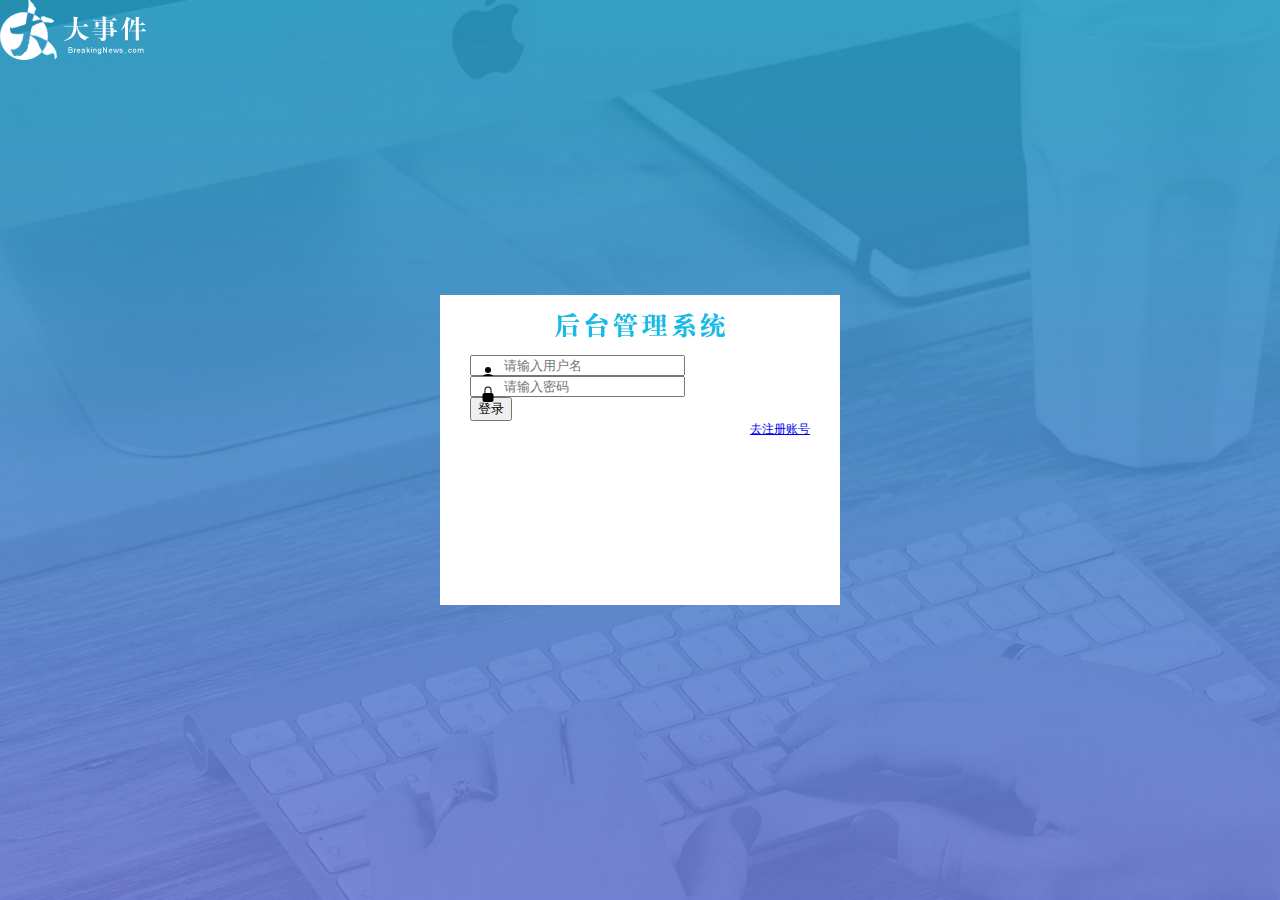
==== login.html @ 115ca14e "完成了登录和注册功能的开发" ====
<!DOCTYPE html>
<html lang="en">

<head>
    <meta charset="UTF-8">
    <meta name="viewport" content="width=device-width, initial-scale=1.0">
    <title>大事件-登录/注册</title>
    <!-- 新 Bootstrap4 核心 CSS 文件 -->
    <link rel="stylesheet" href="https://cdn.staticfile.org/twitter-bootstrap/4.3.1/css/bootstrap.min.css">
    <link rel="stylesheet" href="./assets/css/login.css">
    <!-- jQuery文件。务必在bootstrap.min.js 之前引入 -->
    <script src="https://cdn.staticfile.org/jquery/3.2.1/jquery.min.js"></script>

    <!-- bootstrap.bundle.min.js 用于弹窗、提示、下拉菜单，包含了 popper.min.js -->
    <script src="https://cdn.staticfile.org/popper.js/1.15.0/umd/popper.min.js"></script>

    <!-- 最新的 Bootstrap4 核心 JavaScript 文件 -->
    <script src="https://cdn.staticfile.org/twitter-bootstrap/4.3.1/js/bootstrap.min.js"></script>
    <!-- 引入自己的js -->
    <script src="./assets/js/login.js"></script>
    <script src="./assets/js/baseAPI.js"></script>
</head>

<body>
    <!-- 头部的logo区域 -->
    <div class="container">
        <img src="./assets/images/logo.png" alt="">
    </div>
    <!-- 登录注册框 -->
    <div class="loginAndRegBox">
        <div class="title-box"></div>
        <div class="login-box">
            <form id="form_login">
                <div class="form-group">
                    <svg class="bi bi-person-fill" width="1em" height="1em" viewBox="0 0 16 16" fill="currentColor" xmlns="http://www.w3.org/2000/svg">
                        <path fill-rule="evenodd" d="M3 14s-1 0-1-1 1-4 6-4 6 3 6 4-1 1-1 1H3zm5-6a3 3 0 1 0 0-6 3 3 0 0 0 0 6z"/>
                      </svg>
                    <input type="text" name="username" class="form-control" placeholder="请输入用户名">
                </div>
                <div class="form-group">
                    <svg class="bi bi-lock-fill" width="1em" height="1em" viewBox="0 0 16 16" fill="currentColor" xmlns="http://www.w3.org/2000/svg">
                        <rect width="11" height="9" x="2.5" y="7" rx="2"/>
                        <path fill-rule="evenodd" d="M4.5 4a3.5 3.5 0 1 1 7 0v3h-1V4a2.5 2.5 0 0 0-5 0v3h-1V4z"/>
                      </svg>
                    <input type="password" name="password" class="form-control" placeholder="请输入密码" autocomplete="off">
                </div>
                <button type="submit" class="btn btn-primary btn-block">登录</button>
            </form>
            <div class="links mt-2">
                <a href="javascript:;" id="link_reg">去注册账号</a>
            </div>
        </div>
        <div class="reg-box">
            <form id="form_reg">
                <!-- 用户名 -->
                <div class="form-group">
                    <svg class="bi bi-person-fill" width="1em" height="1em" viewBox="0 0 16 16" fill="currentColor" xmlns="http://www.w3.org/2000/svg">
                        <path fill-rule="evenodd" d="M3 14s-1 0-1-1 1-4 6-4 6 3 6 4-1 1-1 1H3zm5-6a3 3 0 1 0 0-6 3 3 0 0 0 0 6z"/>
                      </svg>
                    <input type="text" name="username" class="form-control" placeholder="请输入用户名">
                </div>
                <!-- 密码框 -->
                <div class="form-group">
                    <svg class="bi bi-lock-fill" width="1em" height="1em" viewBox="0 0 16 16" fill="currentColor" xmlns="http://www.w3.org/2000/svg">
                        <rect width="11" height="9" x="2.5" y="7" rx="2"/>
                        <path fill-rule="evenodd" d="M4.5 4a3.5 3.5 0 1 1 7 0v3h-1V4a2.5 2.5 0 0 0-5 0v3h-1V4z"/>
                      </svg>
                    <input type="password" name="password" class="form-control" placeholder="请输入密码" autocomplete="off">
                </div>
                <!-- 确认密码框 -->
                <div class="form-group">
                    <svg class="bi bi-lock-fill" width="1em" height="1em" viewBox="0 0 16 16" fill="currentColor" xmlns="http://www.w3.org/2000/svg">
                        <rect width="11" height="9" x="2.5" y="7" rx="2"/>
                        <path fill-rule="evenodd" d="M4.5 4a3.5 3.5 0 1 1 7 0v3h-1V4a2.5 2.5 0 0 0-5 0v3h-1V4z"/>
                      </svg>
                    <input type="password" name="repassword" class="form-control" placeholder="请确认密码" autocomplete="off">
                </div>
                <button type="submit" class="btn btn-primary btn-block">注册</button>
            </form>
            <div class="links mt-2">
                <a href="javascript:;" id="link_login">去登录</a>
            </div>
        </div>
    </div>
</body>

</html>
---- assets/css/login.css ----
html,
body {
    margin: 0;
    padding: 0;
    height: 100%;
    width: 100%;
    background: url('/assets/images/login_bg.jpg') no-repeat center;
    background-size: cover;
}

.loginAndRegBox {
    width: 400px;
    height: 310px;
    background-color: #fff;
    position: absolute;
    top: 50%;
    left: 50%;
    transform: translate(-50%, -50%);
}

.title-box {
    height: 60px;
    background: url(/assets/images/login_title.png) no-repeat center;
}

.reg-box {
    display: none;
}

.login-box,
.reg-box {
    padding: 0 30px;
}

.links {
    text-align: right;
    font-size: 12px;
}

.form-group {
    position: relative;
}

.form-group svg {
    position: absolute;
    top: 10px;
    left: 10px;
    font-size: 16px;
}

.form-group input {
    padding-left: 32px;
}
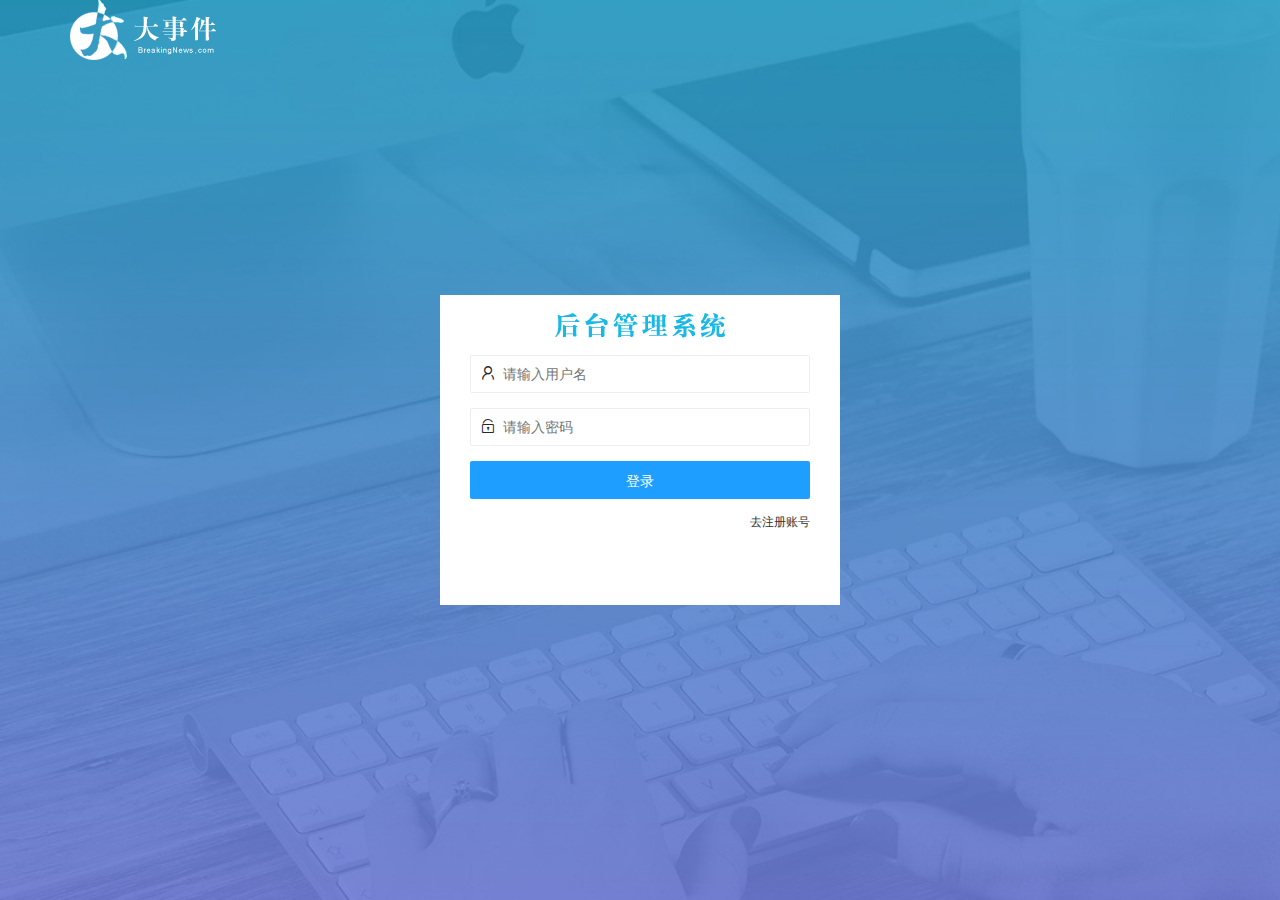
==== commit 34f014bb: "完成了主页功能的开发" ====
--- a/login.html
+++ b/login.html
@@ -2,86 +2,87 @@
 <html lang="en">
 
 <head>
-    <meta charset="UTF-8">
-    <meta name="viewport" content="width=device-width, initial-scale=1.0">
+    <meta charset="UTF-8" />
+    <meta name="viewport" content="width=device-width, initial-scale=1.0" />
     <title>大事件-登录/注册</title>
-    <!-- 新 Bootstrap4 核心 CSS 文件 -->
-    <link rel="stylesheet" href="https://cdn.staticfile.org/twitter-bootstrap/4.3.1/css/bootstrap.min.css">
-    <link rel="stylesheet" href="./assets/css/login.css">
-    <!-- jQuery文件。务必在bootstrap.min.js 之前引入 -->
-    <script src="https://cdn.staticfile.org/jquery/3.2.1/jquery.min.js"></script>
-
-    <!-- bootstrap.bundle.min.js 用于弹窗、提示、下拉菜单，包含了 popper.min.js -->
-    <script src="https://cdn.staticfile.org/popper.js/1.15.0/umd/popper.min.js"></script>
-
-    <!-- 最新的 Bootstrap4 核心 JavaScript 文件 -->
-    <script src="https://cdn.staticfile.org/twitter-bootstrap/4.3.1/js/bootstrap.min.js"></script>
-    <!-- 引入自己的js -->
-    <script src="./assets/js/login.js"></script>
-    <script src="./assets/js/baseAPI.js"></script>
+    <!-- 导入 LayUI 的样式 -->
+    <link rel="stylesheet" href="/assets/lib/layui/css/layui.css" />
+    <!-- 导入自己的样式表 -->
+    <link rel="stylesheet" href="/assets/css/login.css" />
 </head>
 
 <body>
-    <!-- 头部的logo区域 -->
-    <div class="container">
-        <img src="./assets/images/logo.png" alt="">
+    <!-- 头部的 Logo 区域 -->
+    <div class="layui-main">
+        <img src="/assets/images/logo.png" alt="" />
     </div>
-    <!-- 登录注册框 -->
+
+    <!-- 登录注册区域 -->
     <div class="loginAndRegBox">
         <div class="title-box"></div>
+        <!-- 登录的div -->
         <div class="login-box">
-            <form id="form_login">
-                <div class="form-group">
-                    <svg class="bi bi-person-fill" width="1em" height="1em" viewBox="0 0 16 16" fill="currentColor" xmlns="http://www.w3.org/2000/svg">
-                        <path fill-rule="evenodd" d="M3 14s-1 0-1-1 1-4 6-4 6 3 6 4-1 1-1 1H3zm5-6a3 3 0 1 0 0-6 3 3 0 0 0 0 6z"/>
-                      </svg>
-                    <input type="text" name="username" class="form-control" placeholder="请输入用户名">
+            <!-- 登录的表单 -->
+            <form class="layui-form" id="form_login">
+                <!-- 用户名 -->
+                <div class="layui-form-item">
+                    <i class="layui-icon layui-icon-username"></i>
+                    <input type="text" name="username" required lay-verify="required" placeholder="请输入用户名" autocomplete="off" class="layui-input" />
                 </div>
-                <div class="form-group">
-                    <svg class="bi bi-lock-fill" width="1em" height="1em" viewBox="0 0 16 16" fill="currentColor" xmlns="http://www.w3.org/2000/svg">
-                        <rect width="11" height="9" x="2.5" y="7" rx="2"/>
-                        <path fill-rule="evenodd" d="M4.5 4a3.5 3.5 0 1 1 7 0v3h-1V4a2.5 2.5 0 0 0-5 0v3h-1V4z"/>
-                      </svg>
-                    <input type="password" name="password" class="form-control" placeholder="请输入密码" autocomplete="off">
+                <!-- 密码 -->
+                <div class="layui-form-item">
+                    <i class="layui-icon layui-icon-password"></i>
+                    <input type="password" name="password" required lay-verify="required|pwd" placeholder="请输入密码" autocomplete="off" class="layui-input" />
                 </div>
-                <button type="submit" class="btn btn-primary btn-block">登录</button>
+                <!-- 登录按钮 -->
+                <div class="layui-form-item">
+                    <!-- 注意：表单提交按钮和普通按钮的区别，就是 lay-submit 属性 -->
+                    <button class="layui-btn layui-btn-fluid layui-btn-normal" lay-submit>登录</button>
+                </div>
+                <div class="layui-form-item links">
+                    <a href="javascript:;" id="link_reg">去注册账号</a>
+                </div>
             </form>
-            <div class="links mt-2">
-                <a href="javascript:;" id="link_reg">去注册账号</a>
-            </div>
         </div>
+        <!-- 注册的div -->
         <div class="reg-box">
-            <form id="form_reg">
+            <!-- 注册的表单 -->
+            <form class="layui-form" id="form_reg">
                 <!-- 用户名 -->
-                <div class="form-group">
-                    <svg class="bi bi-person-fill" width="1em" height="1em" viewBox="0 0 16 16" fill="currentColor" xmlns="http://www.w3.org/2000/svg">
-                        <path fill-rule="evenodd" d="M3 14s-1 0-1-1 1-4 6-4 6 3 6 4-1 1-1 1H3zm5-6a3 3 0 1 0 0-6 3 3 0 0 0 0 6z"/>
-                      </svg>
-                    <input type="text" name="username" class="form-control" placeholder="请输入用户名">
+                <div class="layui-form-item">
+                    <i class="layui-icon layui-icon-username"></i>
+                    <input type="text" name="username" required lay-verify="required" placeholder="请输入用户名" autocomplete="off" class="layui-input" />
                 </div>
-                <!-- 密码框 -->
-                <div class="form-group">
-                    <svg class="bi bi-lock-fill" width="1em" height="1em" viewBox="0 0 16 16" fill="currentColor" xmlns="http://www.w3.org/2000/svg">
-                        <rect width="11" height="9" x="2.5" y="7" rx="2"/>
-                        <path fill-rule="evenodd" d="M4.5 4a3.5 3.5 0 1 1 7 0v3h-1V4a2.5 2.5 0 0 0-5 0v3h-1V4z"/>
-                      </svg>
-                    <input type="password" name="password" class="form-control" placeholder="请输入密码" autocomplete="off">
+                <!-- 密码 -->
+                <div class="layui-form-item">
+                    <i class="layui-icon layui-icon-password"></i>
+                    <input type="password" name="password" required lay-verify="required|pwd" placeholder="请输入密码" autocomplete="off" class="layui-input" />
                 </div>
-                <!-- 确认密码框 -->
-                <div class="form-group">
-                    <svg class="bi bi-lock-fill" width="1em" height="1em" viewBox="0 0 16 16" fill="currentColor" xmlns="http://www.w3.org/2000/svg">
-                        <rect width="11" height="9" x="2.5" y="7" rx="2"/>
-                        <path fill-rule="evenodd" d="M4.5 4a3.5 3.5 0 1 1 7 0v3h-1V4a2.5 2.5 0 0 0-5 0v3h-1V4z"/>
-                      </svg>
-                    <input type="password" name="repassword" class="form-control" placeholder="请确认密码" autocomplete="off">
+                <!-- 密码确认框 -->
+                <div class="layui-form-item">
+                    <i class="layui-icon layui-icon-password"></i>
+                    <input type="password" name="repassword" required lay-verify="required|pwd|repwd" placeholder="再次确认密码" autocomplete="off" class="layui-input" />
                 </div>
-                <button type="submit" class="btn btn-primary btn-block">注册</button>
+                <!-- 注册按钮 -->
+                <div class="layui-form-item">
+                    <!-- 注意：表单提交按钮和普通按钮的区别，就是 lay-submit 属性 -->
+                    <button class="layui-btn layui-btn-fluid layui-btn-normal" lay-submit>注册</button>
+                </div>
+                <div class="layui-form-item links">
+                    <a href="javascript:;" id="link_login">去登录</a>
+                </div>
             </form>
-            <div class="links mt-2">
-                <a href="javascript:;" id="link_login">去登录</a>
-            </div>
         </div>
     </div>
+
+    <!-- 导入 Layui 的JS文件 -->
+    <script src="/assets/lib/layui/layui.all.js"></script>
+    <!-- 导入 JQuery -->
+    <script src="/assets/lib/jquery.js"></script>
+    <!-- 导入自己封装的 baseAPI.js -->
+    <script src="/assets/js/baseAPI.js"></script>
+    <!-- 导入自己的 JavaScript 脚本 -->
+    <script src="/assets/js/login.js"></script>
 </body>
 
 </html>--- a/assets/lib/layui/css/layui.css
+++ b/assets/lib/layui/css/layui.css
@@ -0,0 +1 @@
+.layui-inline,img{display:inline-block;vertical-align:middle}h1,h2,h3,h4,h5,h6{font-weight:400}a,body{color:#333}.layui-edge,.layui-header,.layui-inline,.layui-main{position:relative}.layui-edge,hr{height:0;overflow:hidden}.layui-layout-body,.layui-side,.layui-side-scroll{overflow-x:hidden}.layui-edge,.layui-elip,hr{overflow:hidden}.layui-btn,.layui-edge,.layui-inline,img{vertical-align:middle}.layui-btn,.layui-disabled,.layui-icon,.layui-unselect{-moz-user-select:none;-webkit-user-select:none;-ms-user-select:none}blockquote,body,button,dd,div,dl,dt,form,h1,h2,h3,h4,h5,h6,input,li,ol,p,pre,td,textarea,th,ul{margin:0;padding:0;-webkit-tap-highlight-color:rgba(0,0,0,0)}a:active,a:hover{outline:0}img{border:none}li{list-style:none}table{border-collapse:collapse;border-spacing:0}h4,h5,h6{font-size:100%}button,input,optgroup,option,select,textarea{font-family:inherit;font-size:inherit;font-style:inherit;font-weight:inherit;outline:0}pre{white-space:pre-wrap;white-space:-moz-pre-wrap;white-space:-pre-wrap;white-space:-o-pre-wrap;word-wrap:break-word}body{line-height:1.6;color:rgba(0,0,0,.85);font:14px Helvetica Neue,Helvetica,PingFang SC,Tahoma,Arial,sans-serif}hr{line-height:0;margin:10px 0;padding:0;border:none!important;border-bottom:1px solid #eee!important;clear:both;background:0 0}a{text-decoration:none}a:hover{color:#777}a cite{font-style:normal;*cursor:pointer}.layui-border-box,.layui-border-box *{box-sizing:border-box}.layui-box,.layui-box *{box-sizing:content-box}.layui-clear{clear:both;*zoom:1}.layui-clear:after{content:'\20';clear:both;*zoom:1;display:block;height:0}.layui-inline{*display:inline;*zoom:1}.layui-btn,.layui-btn-group,.layui-edge{display:inline-block}.layui-edge{width:0;border-width:6px;border-style:dashed;border-color:transparent}.layui-edge-top{top:-4px;border-bottom-color:#999;border-bottom-style:solid}.layui-edge-right{border-left-color:#999;border-left-style:solid}.layui-edge-bottom{top:2px;border-top-color:#999;border-top-style:solid}.layui-edge-left{border-right-color:#999;border-right-style:solid}.layui-elip{text-overflow:ellipsis;white-space:nowrap}.layui-disabled,.layui-disabled:hover{color:#d2d2d2!important;cursor:not-allowed!important}.layui-circle{border-radius:100%}.layui-show{display:block!important}.layui-hide{display:none!important}.layui-show-v{visibility:visible!important}.layui-hide-v{visibility:hidden!important}@font-face{font-family:layui-icon;src:url(../font/iconfont.eot?v=256);src:url(../font/iconfont.eot?v=256#iefix) format('embedded-opentype'),url(../font/iconfont.woff2?v=256) format('woff2'),url(../font/iconfont.woff?v=256) format('woff'),url(../font/iconfont.ttf?v=256) format('truetype'),url(../font/iconfont.svg?v=256#layui-icon) format('svg')}.layui-icon{font-family:layui-icon!important;font-size:16px;font-style:normal;-webkit-font-smoothing:antialiased;-moz-osx-font-smoothing:grayscale}.layui-icon-reply-fill:before{content:"\e611"}.layui-icon-set-fill:before{content:"\e614"}.layui-icon-menu-fill:before{content:"\e60f"}.layui-icon-search:before{content:"\e615"}.layui-icon-share:before{content:"\e641"}.layui-icon-set-sm:before{content:"\e620"}.layui-icon-engine:before{content:"\e628"}.layui-icon-close:before{content:"\1006"}.layui-icon-close-fill:before{content:"\1007"}.layui-icon-chart-screen:before{content:"\e629"}.layui-icon-star:before{content:"\e600"}.layui-icon-circle-dot:before{content:"\e617"}.layui-icon-chat:before{content:"\e606"}.layui-icon-release:before{content:"\e609"}.layui-icon-list:before{content:"\e60a"}.layui-icon-chart:before{content:"\e62c"}.layui-icon-ok-circle:before{content:"\1005"}.layui-icon-layim-theme:before{content:"\e61b"}.layui-icon-table:before{content:"\e62d"}.layui-icon-right:before{content:"\e602"}.layui-icon-left:before{content:"\e603"}.layui-icon-cart-simple:before{content:"\e698"}.layui-icon-face-cry:before{content:"\e69c"}.layui-icon-face-smile:before{content:"\e6af"}.layui-icon-survey:before{content:"\e6b2"}.layui-icon-tree:before{content:"\e62e"}.layui-icon-ie:before{content:"\e7bb"}.layui-icon-upload-circle:before{content:"\e62f"}.layui-icon-add-circle:before{content:"\e61f"}.layui-icon-download-circle:before{content:"\e601"}.layui-icon-templeate-1:before{content:"\e630"}.layui-icon-util:before{content:"\e631"}.layui-icon-face-surprised:before{content:"\e664"}.layui-icon-edit:before{content:"\e642"}.layui-icon-speaker:before{content:"\e645"}.layui-icon-down:before{content:"\e61a"}.layui-icon-file:before{content:"\e621"}.layui-icon-layouts:before{content:"\e632"}.layui-icon-rate-half:before{content:"\e6c9"}.layui-icon-add-circle-fine:before{content:"\e608"}.layui-icon-prev-circle:before{content:"\e633"}.layui-icon-read:before{content:"\e705"}.layui-icon-404:before{content:"\e61c"}.layui-icon-carousel:before{content:"\e634"}.layui-icon-help:before{content:"\e607"}.layui-icon-code-circle:before{content:"\e635"}.layui-icon-windows:before{content:"\e67f"}.layui-icon-water:before{content:"\e636"}.layui-icon-username:before{content:"\e66f"}.layui-icon-find-fill:before{content:"\e670"}.layui-icon-about:before{content:"\e60b"}.layui-icon-location:before{content:"\e715"}.layui-icon-up:before{content:"\e619"}.layui-icon-pause:before{content:"\e651"}.layui-icon-date:before{content:"\e637"}.layui-icon-layim-uploadfile:before{content:"\e61d"}.layui-icon-delete:before{content:"\e640"}.layui-icon-play:before{content:"\e652"}.layui-icon-top:before{content:"\e604"}.layui-icon-firefox:before{content:"\e686"}.layui-icon-friends:before{content:"\e612"}.layui-icon-refresh-3:before{content:"\e9aa"}.layui-icon-ok:before{content:"\e605"}.layui-icon-layer:before{content:"\e638"}.layui-icon-face-smile-fine:before{content:"\e60c"}.layui-icon-dollar:before{content:"\e659"}.layui-icon-group:before{content:"\e613"}.layui-icon-layim-download:before{content:"\e61e"}.layui-icon-picture-fine:before{content:"\e60d"}.layui-icon-link:before{content:"\e64c"}.layui-icon-diamond:before{content:"\e735"}.layui-icon-log:before{content:"\e60e"}.layui-icon-key:before{content:"\e683"}.layui-icon-rate-solid:before{content:"\e67a"}.layui-icon-fonts-del:before{content:"\e64f"}.layui-icon-unlink:before{content:"\e64d"}.layui-icon-fonts-clear:before{content:"\e639"}.layui-icon-triangle-r:before{content:"\e623"}.layui-icon-circle:before{content:"\e63f"}.layui-icon-radio:before{content:"\e643"}.layui-icon-align-center:before{content:"\e647"}.layui-icon-align-right:before{content:"\e648"}.layui-icon-align-left:before{content:"\e649"}.layui-icon-loading-1:before{content:"\e63e"}.layui-icon-return:before{content:"\e65c"}.layui-icon-fonts-strong:before{content:"\e62b"}.layui-icon-upload:before{content:"\e67c"}.layui-icon-dialogue:before{content:"\e63a"}.layui-icon-video:before{content:"\e6ed"}.layui-icon-headset:before{content:"\e6fc"}.layui-icon-cellphone-fine:before{content:"\e63b"}.layui-icon-add-1:before{content:"\e654"}.layui-icon-face-smile-b:before{content:"\e650"}.layui-icon-fonts-html:before{content:"\e64b"}.layui-icon-screen-full:before{content:"\e622"}.layui-icon-form:before{content:"\e63c"}.layui-icon-cart:before{content:"\e657"}.layui-icon-camera-fill:before{content:"\e65d"}.layui-icon-tabs:before{content:"\e62a"}.layui-icon-heart-fill:before{content:"\e68f"}.layui-icon-fonts-code:before{content:"\e64e"}.layui-icon-ios:before{content:"\e680"}.layui-icon-at:before{content:"\e687"}.layui-icon-fire:before{content:"\e756"}.layui-icon-set:before{content:"\e716"}.layui-icon-fonts-u:before{content:"\e646"}.layui-icon-triangle-d:before{content:"\e625"}.layui-icon-tips:before{content:"\e702"}.layui-icon-picture:before{content:"\e64a"}.layui-icon-more-vertical:before{content:"\e671"}.layui-icon-bluetooth:before{content:"\e689"}.layui-icon-flag:before{content:"\e66c"}.layui-icon-loading:before{content:"\e63d"}.layui-icon-fonts-i:before{content:"\e644"}.layui-icon-refresh-1:before{content:"\e666"}.layui-icon-rmb:before{content:"\e65e"}.layui-icon-addition:before{content:"\e624"}.layui-icon-home:before{content:"\e68e"}.layui-icon-time:before{content:"\e68d"}.layui-icon-user:before{content:"\e770"}.layui-icon-notice:before{content:"\e667"}.layui-icon-chrome:before{content:"\e68a"}.layui-icon-edge:before{content:"\e68b"}.layui-icon-login-weibo:before{content:"\e675"}.layui-icon-voice:before{content:"\e688"}.layui-icon-upload-drag:before{content:"\e681"}.layui-icon-login-qq:before{content:"\e676"}.layui-icon-snowflake:before{content:"\e6b1"}.layui-icon-heart:before{content:"\e68c"}.layui-icon-logout:before{content:"\e682"}.layui-icon-file-b:before{content:"\e655"}.layui-icon-template:before{content:"\e663"}.layui-icon-transfer:before{content:"\e691"}.layui-icon-auz:before{content:"\e672"}.layui-icon-console:before{content:"\e665"}.layui-icon-app:before{content:"\e653"}.layui-icon-prev:before{content:"\e65a"}.layui-icon-website:before{content:"\e7ae"}.layui-icon-next:before{content:"\e65b"}.layui-icon-component:before{content:"\e857"}.layui-icon-android:before{content:"\e684"}.layui-icon-more:before{content:"\e65f"}.layui-icon-login-wechat:before{content:"\e677"}.layui-icon-shrink-right:before{content:"\e668"}.layui-icon-spread-left:before{content:"\e66b"}.layui-icon-camera:before{content:"\e660"}.layui-icon-note:before{content:"\e66e"}.layui-icon-refresh:before{content:"\e669"}.layui-icon-female:before{content:"\e661"}.layui-icon-male:before{content:"\e662"}.layui-icon-screen-restore:before{content:"\e758"}.layui-icon-password:before{content:"\e673"}.layui-icon-senior:before{content:"\e674"}.layui-icon-theme:before{content:"\e66a"}.layui-icon-tread:before{content:"\e6c5"}.layui-icon-praise:before{content:"\e6c6"}.layui-icon-star-fill:before{content:"\e658"}.layui-icon-rate:before{content:"\e67b"}.layui-icon-template-1:before{content:"\e656"}.layui-icon-vercode:before{content:"\e679"}.layui-icon-service:before{content:"\e626"}.layui-icon-cellphone:before{content:"\e678"}.layui-icon-print:before{content:"\e66d"}.layui-icon-cols:before{content:"\e610"}.layui-icon-wifi:before{content:"\e7e0"}.layui-icon-export:before{content:"\e67d"}.layui-icon-rss:before{content:"\e808"}.layui-icon-slider:before{content:"\e714"}.layui-icon-email:before{content:"\e618"}.layui-icon-subtraction:before{content:"\e67e"}.layui-icon-mike:before{content:"\e6dc"}.layui-icon-light:before{content:"\e748"}.layui-icon-gift:before{content:"\e627"}.layui-icon-mute:before{content:"\e685"}.layui-icon-reduce-circle:before{content:"\e616"}.layui-icon-music:before{content:"\e690"}.layui-main{width:1140px;margin:0 auto}.layui-header{z-index:1000;height:60px}.layui-header a:hover{transition:all .5s;-webkit-transition:all .5s}.layui-side{position:fixed;left:0;top:0;bottom:0;z-index:999;width:200px}.layui-side-scroll{position:relative;width:220px;height:100%}.layui-body{position:relative;left:200px;right:0;top:0;bottom:0;z-index:900;width:auto;box-sizing:border-box}.layui-layout-admin .layui-header{position:fixed;top:0;left:0;right:0;background-color:#23262E}.layui-layout-admin .layui-side{top:60px;width:200px;overflow-x:hidden}.layui-layout-admin .layui-body{position:absolute;top:60px;padding-bottom:44px}.layui-layout-admin .layui-main{width:auto;margin:0 15px}.layui-layout-admin .layui-footer{position:fixed;left:200px;right:0;bottom:0;z-index:990;height:44px;line-height:44px;padding:0 15px;box-shadow:-1px 0 4px rgb(0 0 0 / 12%);background-color:#FAFAFA}.layui-layout-admin .layui-logo{position:absolute;left:0;top:0;width:200px;height:100%;line-height:60px;text-align:center;color:#009688;font-size:16px;box-shadow:0 1px 2px 0 rgb(0 0 0 / 15%)}.layui-layout-admin .layui-header .layui-nav{background:0 0}.layui-layout-left{position:absolute!important;left:200px;top:0}.layui-layout-right{position:absolute!important;right:0;top:0}.layui-container{position:relative;margin:0 auto;padding:0 15px;box-sizing:border-box}.layui-fluid{position:relative;margin:0 auto;padding:0 15px}.layui-row:after,.layui-row:before{content:"";display:block;clear:both}.layui-col-lg1,.layui-col-lg10,.layui-col-lg11,.layui-col-lg12,.layui-col-lg2,.layui-col-lg3,.layui-col-lg4,.layui-col-lg5,.layui-col-lg6,.layui-col-lg7,.layui-col-lg8,.layui-col-lg9,.layui-col-md1,.layui-col-md10,.layui-col-md11,.layui-col-md12,.layui-col-md2,.layui-col-md3,.layui-col-md4,.layui-col-md5,.layui-col-md6,.layui-col-md7,.layui-col-md8,.layui-col-md9,.layui-col-sm1,.layui-col-sm10,.layui-col-sm11,.layui-col-sm12,.layui-col-sm2,.layui-col-sm3,.layui-col-sm4,.layui-col-sm5,.layui-col-sm6,.layui-col-sm7,.layui-col-sm8,.layui-col-sm9,.layui-col-xs1,.layui-col-xs10,.layui-col-xs11,.layui-col-xs12,.layui-col-xs2,.layui-col-xs3,.layui-col-xs4,.layui-col-xs5,.layui-col-xs6,.layui-col-xs7,.layui-col-xs8,.layui-col-xs9{position:relative;display:block;box-sizing:border-box}.layui-col-xs1,.layui-col-xs10,.layui-col-xs11,.layui-col-xs12,.layui-col-xs2,.layui-col-xs3,.layui-col-xs4,.layui-col-xs5,.layui-col-xs6,.layui-col-xs7,.layui-col-xs8,.layui-col-xs9{float:left}.layui-col-xs1{width:8.33333333%}.layui-col-xs2{width:16.66666667%}.layui-col-xs3{width:25%}.layui-col-xs4{width:33.33333333%}.layui-col-xs5{width:41.66666667%}.layui-col-xs6{width:50%}.layui-col-xs7{width:58.33333333%}.layui-col-xs8{width:66.66666667%}.layui-col-xs9{width:75%}.layui-col-xs10{width:83.33333333%}.layui-col-xs11{width:91.66666667%}.layui-col-xs12{width:100%}.layui-col-xs-offset1{margin-left:8.33333333%}.layui-col-xs-offset2{margin-left:16.66666667%}.layui-col-xs-offset3{margin-left:25%}.layui-col-xs-offset4{margin-left:33.33333333%}.layui-col-xs-offset5{margin-left:41.66666667%}.layui-col-xs-offset6{margin-left:50%}.layui-col-xs-offset7{margin-left:58.33333333%}.layui-col-xs-offset8{margin-left:66.66666667%}.layui-col-xs-offset9{margin-left:75%}.layui-col-xs-offset10{margin-left:83.33333333%}.layui-col-xs-offset11{margin-left:91.66666667%}.layui-col-xs-offset12{margin-left:100%}@media screen and (max-width:768px){.layui-hide-xs{display:none!important}.layui-show-xs-block{display:block!important}.layui-show-xs-inline{display:inline!important}.layui-show-xs-inline-block{display:inline-block!important}}@media screen and (min-width:768px){.layui-container{width:750px}.layui-hide-sm{display:none!important}.layui-show-sm-block{display:block!important}.layui-show-sm-inline{display:inline!important}.layui-show-sm-inline-block{display:inline-block!important}.layui-col-sm1,.layui-col-sm10,.layui-col-sm11,.layui-col-sm12,.layui-col-sm2,.layui-col-sm3,.layui-col-sm4,.layui-col-sm5,.layui-col-sm6,.layui-col-sm7,.layui-col-sm8,.layui-col-sm9{float:left}.layui-col-sm1{width:8.33333333%}.layui-col-sm2{width:16.66666667%}.layui-col-sm3{width:25%}.layui-col-sm4{width:33.33333333%}.layui-col-sm5{width:41.66666667%}.layui-col-sm6{width:50%}.layui-col-sm7{width:58.33333333%}.layui-col-sm8{width:66.66666667%}.layui-col-sm9{width:75%}.layui-col-sm10{width:83.33333333%}.layui-col-sm11{width:91.66666667%}.layui-col-sm12{width:100%}.layui-col-sm-offset1{margin-left:8.33333333%}.layui-col-sm-offset2{margin-left:16.66666667%}.layui-col-sm-offset3{margin-left:25%}.layui-col-sm-offset4{margin-left:33.33333333%}.layui-col-sm-offset5{margin-left:41.66666667%}.layui-col-sm-offset6{margin-left:50%}.layui-col-sm-offset7{margin-left:58.33333333%}.layui-col-sm-offset8{margin-left:66.66666667%}.layui-col-sm-offset9{margin-left:75%}.layui-col-sm-offset10{margin-left:83.33333333%}.layui-col-sm-offset11{margin-left:91.66666667%}.layui-col-sm-offset12{margin-left:100%}}@media screen and (min-width:992px){.layui-container{width:970px}.layui-hide-md{display:none!important}.layui-show-md-block{display:block!important}.layui-show-md-inline{display:inline!important}.layui-show-md-inline-block{display:inline-block!important}.layui-col-md1,.layui-col-md10,.layui-col-md11,.layui-col-md12,.layui-col-md2,.layui-col-md3,.layui-col-md4,.layui-col-md5,.layui-col-md6,.layui-col-md7,.layui-col-md8,.layui-col-md9{float:left}.layui-col-md1{width:8.33333333%}.layui-col-md2{width:16.66666667%}.layui-col-md3{width:25%}.layui-col-md4{width:33.33333333%}.layui-col-md5{width:41.66666667%}.layui-col-md6{width:50%}.layui-col-md7{width:58.33333333%}.layui-col-md8{width:66.66666667%}.layui-col-md9{width:75%}.layui-col-md10{width:83.33333333%}.layui-col-md11{width:91.66666667%}.layui-col-md12{width:100%}.layui-col-md-offset1{margin-left:8.33333333%}.layui-col-md-offset2{margin-left:16.66666667%}.layui-col-md-offset3{margin-left:25%}.layui-col-md-offset4{margin-left:33.33333333%}.layui-col-md-offset5{margin-left:41.66666667%}.layui-col-md-offset6{margin-left:50%}.layui-col-md-offset7{margin-left:58.33333333%}.layui-col-md-offset8{margin-left:66.66666667%}.layui-col-md-offset9{margin-left:75%}.layui-col-md-offset10{margin-left:83.33333333%}.layui-col-md-offset11{margin-left:91.66666667%}.layui-col-md-offset12{margin-left:100%}}@media screen and (min-width:1200px){.layui-container{width:1170px}.layui-hide-lg{display:none!important}.layui-show-lg-block{display:block!important}.layui-show-lg-inline{display:inline!important}.layui-show-lg-inline-block{display:inline-block!important}.layui-col-lg1,.layui-col-lg10,.layui-col-lg11,.layui-col-lg12,.layui-col-lg2,.layui-col-lg3,.layui-col-lg4,.layui-col-lg5,.layui-col-lg6,.layui-col-lg7,.layui-col-lg8,.layui-col-lg9{float:left}.layui-col-lg1{width:8.33333333%}.layui-col-lg2{width:16.66666667%}.layui-col-lg3{width:25%}.layui-col-lg4{width:33.33333333%}.layui-col-lg5{width:41.66666667%}.layui-col-lg6{width:50%}.layui-col-lg7{width:58.33333333%}.layui-col-lg8{width:66.66666667%}.layui-col-lg9{width:75%}.layui-col-lg10{width:83.33333333%}.layui-col-lg11{width:91.66666667%}.layui-col-lg12{width:100%}.layui-col-lg-offset1{margin-left:8.33333333%}.layui-col-lg-offset2{margin-left:16.66666667%}.layui-col-lg-offset3{margin-left:25%}.layui-col-lg-offset4{margin-left:33.33333333%}.layui-col-lg-offset5{margin-left:41.66666667%}.layui-col-lg-offset6{margin-left:50%}.layui-col-lg-offset7{margin-left:58.33333333%}.layui-col-lg-offset8{margin-left:66.66666667%}.layui-col-lg-offset9{margin-left:75%}.layui-col-lg-offset10{margin-left:83.33333333%}.layui-col-lg-offset11{margin-left:91.66666667%}.layui-col-lg-offset12{margin-left:100%}}.layui-col-space1{margin:-.5px}.layui-col-space1>*{padding:.5px}.layui-col-space2{margin:-1px}.layui-col-space2>*{padding:1px}.layui-col-space4{margin:-2px}.layui-col-space4>*{padding:2px}.layui-col-space5{margin:-2.5px}.layui-col-space5>*{padding:2.5px}.layui-col-space6{margin:-3px}.layui-col-space6>*{padding:3px}.layui-col-space8{margin:-4px}.layui-col-space8>*{padding:4px}.layui-col-space10{margin:-5px}.layui-col-space10>*{padding:5px}.layui-col-space12{margin:-6px}.layui-col-space12>*{padding:6px}.layui-col-space14{margin:-7px}.layui-col-space14>*{padding:7px}.layui-col-space15{margin:-7.5px}.layui-col-space15>*{padding:7.5px}.layui-col-space16{margin:-8px}.layui-col-space16>*{padding:8px}.layui-col-space18{margin:-9px}.layui-col-space18>*{padding:9px}.layui-col-space20{margin:-10px}.layui-col-space20>*{padding:10px}.layui-col-space22{margin:-11px}.layui-col-space22>*{padding:11px}.layui-col-space24{margin:-12px}.layui-col-space24>*{padding:12px}.layui-col-space25{margin:-12.5px}.layui-col-space25>*{padding:12.5px}.layui-col-space26{margin:-13px}.layui-col-space26>*{padding:13px}.layui-col-space28{margin:-14px}.layui-col-space28>*{padding:14px}.layui-col-space30{margin:-15px}.layui-col-space30>*{padding:15px}.layui-btn,.layui-input,.layui-select,.layui-textarea,.layui-upload-button{outline:0;-webkit-appearance:none;transition:all .3s;-webkit-transition:all .3s;box-sizing:border-box}.layui-elem-quote{margin-bottom:10px;padding:15px;line-height:1.6;border-left:5px solid #5FB878;border-radius:0 2px 2px 0;background-color:#FAFAFA}.layui-quote-nm{border-style:solid;border-width:1px 1px 1px 5px;background:0 0}.layui-elem-field{margin-bottom:10px;padding:0;border-width:1px;border-style:solid}.layui-elem-field legend{margin-left:20px;padding:0 10px;font-size:20px;font-weight:300}.layui-field-title{margin:10px 0 20px;border-width:1px 0 0}.layui-field-box{padding:15px}.layui-field-title .layui-field-box{padding:10px 0}.layui-progress{position:relative;height:6px;border-radius:20px;background-color:#eee}.layui-progress-bar{position:absolute;left:0;top:0;width:0;max-width:100%;height:6px;border-radius:20px;text-align:right;background-color:#5FB878;transition:all .3s;-webkit-transition:all .3s}.layui-progress-big,.layui-progress-big .layui-progress-bar{height:18px;line-height:18px}.layui-progress-text{position:relative;top:-20px;line-height:18px;font-size:12px;color:#666}.layui-progress-big .layui-progress-text{position:static;padding:0 10px;color:#fff}.layui-collapse{border-width:1px;border-style:solid;border-radius:2px}.layui-colla-content,.layui-colla-item{border-top-width:1px;border-top-style:solid}.layui-colla-item:first-child{border-top:none}.layui-colla-title{position:relative;height:42px;line-height:42px;padding:0 15px 0 35px;color:#333;background-color:#FAFAFA;cursor:pointer;font-size:14px;overflow:hidden}.layui-colla-content{display:none;padding:10px 15px;line-height:1.6;color:#666}.layui-colla-icon{position:absolute;left:15px;top:0;font-size:14px}.layui-card-body,.layui-card-header,.layui-form-label,.layui-form-mid,.layui-form-select,.layui-input-block,.layui-input-inline,.layui-panel,.layui-textarea{position:relative}.layui-card{margin-bottom:15px;border-radius:2px;background-color:#fff;box-shadow:0 1px 2px 0 rgba(0,0,0,.05)}.layui-form-select dl,.layui-panel{box-shadow:1px 1px 4px rgb(0 0 0 / 8%)}.layui-card:last-child{margin-bottom:0}.layui-card-header{height:42px;line-height:42px;padding:0 15px;border-bottom:1px solid #f6f6f6;color:#333;border-radius:2px 2px 0 0;font-size:14px}.layui-card-body{padding:10px 15px;line-height:24px}.layui-card-body[pad15]{padding:15px}.layui-card-body[pad20]{padding:20px}.layui-card-body .layui-table{margin:5px 0}.layui-card .layui-tab{margin:0}.layui-panel{border-width:1px;border-style:solid;border-radius:2px;background-color:#fff;color:#666}.layui-bg-black,.layui-bg-blue,.layui-bg-cyan,.layui-bg-green,.layui-bg-orange,.layui-bg-red{color:#fff!important}.layui-panel-window{position:relative;padding:15px;border-radius:0;border-top:5px solid #eee;background-color:#fff}.layui-border,.layui-border-black,.layui-border-blue,.layui-border-cyan,.layui-border-green,.layui-border-orange,.layui-border-red{border-width:1px;border-style:solid}.layui-auxiliar-moving{position:fixed;left:0;right:0;top:0;bottom:0;width:100%;height:100%;background:0 0;z-index:9999999999}.layui-bg-red{background-color:#FF5722!important}.layui-bg-orange{background-color:#FFB800!important}.layui-bg-green{background-color:#009688!important}.layui-bg-cyan{background-color:#2F4056!important}.layui-bg-blue{background-color:#1E9FFF!important}.layui-bg-black{background-color:#393D49!important}.layui-bg-gray{background-color:#FAFAFA!important;color:#666!important}.layui-badge-rim,.layui-border,.layui-colla-content,.layui-colla-item,.layui-collapse,.layui-elem-field,.layui-form-pane .layui-form-item[pane],.layui-form-pane .layui-form-label,.layui-input,.layui-layedit,.layui-layedit-tool,.layui-panel,.layui-quote-nm,.layui-select,.layui-tab-bar,.layui-tab-card,.layui-tab-title,.layui-tab-title .layui-this:after,.layui-textarea{border-color:#eee}.layui-border{color:#666!important}.layui-border-red{border-color:#FF5722!important;color:#FF5722!important}.layui-border-orange{border-color:#FFB800!important;color:#FFB800!important}.layui-border-green{border-color:#009688!important;color:#009688!important}.layui-border-cyan{border-color:#2F4056!important;color:#2F4056!important}.layui-border-blue{border-color:#1E9FFF!important;color:#1E9FFF!important}.layui-border-black{border-color:#393D49!important;color:#393D49!important}.layui-timeline-item:before{background-color:#eee}.layui-text{line-height:1.6;font-size:14px;color:#666}.layui-text h1,.layui-text h2,.layui-text h3{font-weight:500;color:#333}.layui-text h1{font-size:30px}.layui-text h2{font-size:24px}.layui-text h3{font-size:18px}.layui-text a:not(.layui-btn){color:#01AAED}.layui-text a:not(.layui-btn):hover{text-decoration:underline}.layui-text ul{padding:5px 0 5px 15px}.layui-text ul li{margin-top:5px;list-style-type:disc}.layui-text em,.layui-word-aux{color:#999!important;padding-left:5px!important;padding-right:5px!important}.layui-text p{margin:10px 0}.layui-text p:first-child{margin-top:0}.layui-font-12{font-size:12px!important}.layui-font-14{font-size:14px!important}.layui-font-16{font-size:16px!important}.layui-font-18{font-size:18px!important}.layui-font-20{font-size:20px!important}.layui-font-red{color:#FF5722!important}.layui-font-orange{color:#FFB800!important}.layui-font-green{color:#009688!important}.layui-font-cyan{color:#2F4056!important}.layui-font-blue{color:#01AAED!important}.layui-font-black{color:#000!important}.layui-font-gray{color:#c2c2c2!important}.layui-btn{height:38px;line-height:38px;border:1px solid transparent;padding:0 18px;background-color:#009688;color:#fff;white-space:nowrap;text-align:center;font-size:14px;border-radius:2px;cursor:pointer}.layui-btn:hover{opacity:.8;filter:alpha(opacity=80);color:#fff}.layui-btn:active{opacity:1;filter:alpha(opacity=100)}.layui-btn+.layui-btn{margin-left:10px}.layui-btn-container{font-size:0}.layui-btn-container .layui-btn{margin-right:10px;margin-bottom:10px}.layui-btn-container .layui-btn+.layui-btn{margin-left:0}.layui-table .layui-btn-container .layui-btn{margin-bottom:9px}.layui-btn-radius{border-radius:100px}.layui-btn .layui-icon{padding:0 2px;vertical-align:middle\9;vertical-align:bottom}.layui-btn-primary{border-color:#d2d2d2;background:0 0;color:#666}.layui-btn-primary:hover{border-color:#009688;color:#333}.layui-btn-normal{background-color:#1E9FFF}.layui-btn-warm{background-color:#FFB800}.layui-btn-danger{background-color:#FF5722}.layui-btn-checked{background-color:#5FB878}.layui-btn-disabled,.layui-btn-disabled:active,.layui-btn-disabled:hover{border-color:#eee!important;background-color:#FBFBFB!important;color:#d2d2d2!important;cursor:not-allowed!important;opacity:1}.layui-btn-lg{height:44px;line-height:44px;padding:0 25px;font-size:16px}.layui-btn-sm{height:30px;line-height:30px;padding:0 10px;font-size:12px}.layui-btn-xs{height:22px;line-height:22px;padding:0 5px;font-size:12px}.layui-btn-xs i{font-size:12px!important}.layui-btn-group{vertical-align:middle;font-size:0}.layui-btn-group .layui-btn{margin-left:0!important;margin-right:0!important;border-left:1px solid rgba(255,255,255,.5);border-radius:0}.layui-btn-group .layui-btn-primary{border-left:none}.layui-btn-group .layui-btn-primary:hover{border-color:#d2d2d2;color:#009688}.layui-btn-group .layui-btn:first-child{border-left:none;border-radius:2px 0 0 2px}.layui-btn-group .layui-btn-primary:first-child{border-left:1px solid #d2d2d2}.layui-btn-group .layui-btn:last-child{border-radius:0 2px 2px 0}.layui-btn-group .layui-btn+.layui-btn{margin-left:0}.layui-btn-group+.layui-btn-group{margin-left:10px}.layui-btn-fluid{width:100%}.layui-input,.layui-select,.layui-textarea{height:38px;line-height:1.3;line-height:38px\9;border-width:1px;border-style:solid;background-color:#fff;color:rgba(0,0,0,.85);border-radius:2px}.layui-input::-webkit-input-placeholder,.layui-select::-webkit-input-placeholder,.layui-textarea::-webkit-input-placeholder{line-height:1.3}.layui-input,.layui-textarea{display:block;width:100%;padding-left:10px}.layui-input:hover,.layui-textarea:hover{border-color:#eee!important}.layui-input:focus,.layui-textarea:focus{border-color:#d2d2d2!important}.layui-textarea{min-height:100px;height:auto;line-height:20px;padding:6px 10px;resize:vertical}.layui-select{padding:0 10px}.layui-form input[type=checkbox],.layui-form input[type=radio],.layui-form select{display:none}.layui-form [lay-ignore]{display:initial}.layui-form-item{margin-bottom:15px;clear:both;*zoom:1}.layui-form-item:after{content:'\20';clear:both;*zoom:1;display:block;height:0}.layui-form-label{float:left;display:block;padding:9px 15px;width:80px;font-weight:400;line-height:20px;text-align:right}.layui-form-label-col{display:block;float:none;padding:9px 0;line-height:20px;text-align:left}.layui-form-item .layui-inline{margin-bottom:5px;margin-right:10px}.layui-input-block{margin-left:110px;min-height:36px}.layui-input-inline{display:inline-block;vertical-align:middle}.layui-form-item .layui-input-inline{float:left;width:190px;margin-right:10px}.layui-form-text .layui-input-inline{width:auto}.layui-form-mid{float:left;display:block;padding:9px 0!important;line-height:20px;margin-right:10px}.layui-form-danger+.layui-form-select .layui-input,.layui-form-danger:focus{border-color:#FF5722!important}.layui-form-select .layui-input{padding-right:30px;cursor:pointer}.layui-form-select .layui-edge{position:absolute;right:10px;top:50%;margin-top:-3px;cursor:pointer;border-width:6px;border-top-color:#c2c2c2;border-top-style:solid;transition:all .3s;-webkit-transition:all .3s}.layui-form-select dl{display:none;position:absolute;left:0;top:42px;padding:5px 0;z-index:899;min-width:100%;border:1px solid #eee;max-height:300px;overflow-y:auto;background-color:#fff;border-radius:2px;box-sizing:border-box}.layui-form-select dl dd,.layui-form-select dl dt{padding:0 10px;line-height:36px;white-space:nowrap;overflow:hidden;text-overflow:ellipsis}.layui-form-select dl dt{font-size:12px;color:#999}.layui-form-select dl dd{cursor:pointer}.layui-form-select dl dd:hover{background-color:#F6F6F6;-webkit-transition:.5s all;transition:.5s all}.layui-form-select .layui-select-group dd{padding-left:20px}.layui-form-select dl dd.layui-select-tips{padding-left:10px!important;color:#999}.layui-form-select dl dd.layui-this{background-color:#5FB878;color:#fff}.layui-form-checkbox,.layui-form-select dl dd.layui-disabled{background-color:#fff}.layui-form-selected dl{display:block}.layui-form-checkbox,.layui-form-checkbox *,.layui-form-switch{display:inline-block;vertical-align:middle}.layui-form-selected .layui-edge{margin-top:-9px;-webkit-transform:rotate(180deg);transform:rotate(180deg);margin-top:-3px\9}:root .layui-form-selected .layui-edge{margin-top:-9px\0/IE9}.layui-form-selectup dl{top:auto;bottom:42px}.layui-select-none{margin:5px 0;text-align:center;color:#999}.layui-select-disabled .layui-disabled{border-color:#eee!important}.layui-select-disabled .layui-edge{border-top-color:#d2d2d2}.layui-form-checkbox{position:relative;height:30px;line-height:30px;margin-right:10px;padding-right:30px;cursor:pointer;font-size:0;-webkit-transition:.1s linear;transition:.1s linear;box-sizing:border-box}.layui-form-checkbox span{padding:0 10px;height:100%;font-size:14px;border-radius:2px 0 0 2px;background-color:#d2d2d2;color:#fff;overflow:hidden;white-space:nowrap;text-overflow:ellipsis}.layui-form-checkbox:hover span{background-color:#c2c2c2}.layui-form-checkbox i{position:absolute;right:0;top:0;width:30px;height:28px;border:1px solid #d2d2d2;border-left:none;border-radius:0 2px 2px 0;color:#fff;font-size:20px;text-align:center}.layui-form-checkbox:hover i{border-color:#c2c2c2;color:#c2c2c2}.layui-form-checked,.layui-form-checked:hover{border-color:#5FB878}.layui-form-checked span,.layui-form-checked:hover span{background-color:#5FB878}.layui-form-checked i,.layui-form-checked:hover i{color:#5FB878}.layui-form-item .layui-form-checkbox{margin-top:4px}.layui-form-checkbox[lay-skin=primary]{height:auto!important;line-height:normal!important;min-width:18px;min-height:18px;border:none!important;margin-right:0;padding-left:28px;padding-right:0;background:0 0}.layui-form-checkbox[lay-skin=primary] span{padding-left:0;padding-right:15px;line-height:18px;background:0 0;color:#666}.layui-form-checkbox[lay-skin=primary] i{right:auto;left:0;width:16px;height:16px;line-height:16px;border:1px solid #d2d2d2;font-size:12px;border-radius:2px;background-color:#fff;-webkit-transition:.1s linear;transition:.1s linear}.layui-form-checkbox[lay-skin=primary]:hover i{border-color:#5FB878;color:#fff}.layui-form-checked[lay-skin=primary] i{border-color:#5FB878!important;background-color:#5FB878;color:#fff}.layui-checkbox-disabled[lay-skin=primary] span{background:0 0!important;color:#c2c2c2!important}.layui-checkbox-disabled[lay-skin=primary]:hover i{border-color:#d2d2d2}.layui-form-item .layui-form-checkbox[lay-skin=primary]{margin-top:10px}.layui-form-switch{position:relative;height:22px;line-height:22px;min-width:35px;padding:0 5px;margin-top:8px;border:1px solid #d2d2d2;border-radius:20px;cursor:pointer;background-color:#fff;-webkit-transition:.1s linear;transition:.1s linear}.layui-form-switch i{position:absolute;left:5px;top:3px;width:16px;height:16px;border-radius:20px;background-color:#d2d2d2;-webkit-transition:.1s linear;transition:.1s linear}.layui-form-switch em{position:relative;top:0;width:25px;margin-left:21px;padding:0!important;text-align:center!important;color:#999!important;font-style:normal!important;font-size:12px}.layui-form-onswitch{border-color:#5FB878;background-color:#5FB878}.layui-checkbox-disabled,.layui-checkbox-disabled i{border-color:#eee!important}.layui-form-onswitch i{left:100%;margin-left:-21px;background-color:#fff}.layui-form-onswitch em{margin-left:5px;margin-right:21px;color:#fff!important}.layui-checkbox-disabled span{background-color:#eee!important}.layui-checkbox-disabled em{color:#d2d2d2!important}.layui-checkbox-disabled:hover i{color:#fff!important}[lay-radio]{display:none}.layui-form-radio,.layui-form-radio *{display:inline-block;vertical-align:middle}.layui-form-radio{line-height:28px;margin:6px 10px 0 0;padding-right:10px;cursor:pointer;font-size:0}.layui-form-radio *{font-size:14px}.layui-form-radio>i{margin-right:8px;font-size:22px;color:#c2c2c2}.layui-form-radio:hover *,.layui-form-radioed,.layui-form-radioed>i{color:#5FB878}.layui-radio-disabled>i{color:#eee!important}.layui-radio-disabled *{color:#c2c2c2!important}.layui-form-pane .layui-form-label{width:110px;padding:8px 15px;height:38px;line-height:20px;border-width:1px;border-style:solid;border-radius:2px 0 0 2px;text-align:center;background-color:#FAFAFA;overflow:hidden;white-space:nowrap;text-overflow:ellipsis;box-sizing:border-box}.layui-form-pane .layui-input-inline{margin-left:-1px}.layui-form-pane .layui-input-block{margin-left:110px;left:-1px}.layui-form-pane .layui-input{border-radius:0 2px 2px 0}.layui-form-pane .layui-form-text .layui-form-label{float:none;width:100%;border-radius:2px;box-sizing:border-box;text-align:left}.layui-form-pane .layui-form-text .layui-input-inline{display:block;margin:0;top:-1px;clear:both}.layui-form-pane .layui-form-text .layui-input-block{margin:0;left:0;top:-1px}.layui-form-pane .layui-form-text .layui-textarea{min-height:100px;border-radius:0 0 2px 2px}.layui-form-pane .layui-form-checkbox{margin:4px 0 4px 10px}.layui-form-pane .layui-form-radio,.layui-form-pane .layui-form-switch{margin-top:6px;margin-left:10px}.layui-form-pane .layui-form-item[pane]{position:relative;border-width:1px;border-style:solid}.layui-form-pane .layui-form-item[pane] .layui-form-label{position:absolute;left:0;top:0;height:100%;border-width:0 1px 0 0}.layui-form-pane .layui-form-item[pane] .layui-input-inline{margin-left:110px}@media screen and (max-width:450px){.layui-form-item .layui-form-label{text-overflow:ellipsis;overflow:hidden;white-space:nowrap}.layui-form-item .layui-inline{display:block;margin-right:0;margin-bottom:20px;clear:both}.layui-form-item .layui-inline:after{content:'\20';clear:both;display:block;height:0}.layui-form-item .layui-input-inline{display:block;float:none;left:-3px;width:auto!important;margin:0 0 10px 112px}.layui-form-item .layui-input-inline+.layui-form-mid{margin-left:110px;top:-5px;padding:0}.layui-form-item .layui-form-checkbox{margin-right:5px;margin-bottom:5px}}.layui-layedit{border-width:1px;border-style:solid;border-radius:2px}.layui-layedit-tool{padding:3px 5px;border-bottom-width:1px;border-bottom-style:solid;font-size:0}.layedit-tool-fixed{position:fixed;top:0;border-top:1px solid #eee}.layui-layedit-tool .layedit-tool-mid,.layui-layedit-tool .layui-icon{display:inline-block;vertical-align:middle;text-align:center;font-size:14px}.layui-layedit-tool .layui-icon{position:relative;width:32px;height:30px;line-height:30px;margin:3px 5px;color:#777;cursor:pointer;border-radius:2px}.layui-layedit-tool .layui-icon:hover{color:#393D49}.layui-layedit-tool .layui-icon:active{color:#000}.layui-layedit-tool .layedit-tool-active{background-color:#eee;color:#000}.layui-layedit-tool .layui-disabled,.layui-layedit-tool .layui-disabled:hover{color:#d2d2d2;cursor:not-allowed}.layui-layedit-tool .layedit-tool-mid{width:1px;height:18px;margin:0 10px;background-color:#d2d2d2}.layedit-tool-html{width:50px!important;font-size:30px!important}.layedit-tool-b,.layedit-tool-code,.layedit-tool-help{font-size:16px!important}.layedit-tool-d,.layedit-tool-face,.layedit-tool-image,.layedit-tool-unlink{font-size:18px!important}.layedit-tool-image input{position:absolute;font-size:0;left:0;top:0;width:100%;height:100%;opacity:.01;filter:Alpha(opacity=1);cursor:pointer}.layui-layedit-iframe iframe{display:block;width:100%}#LAY_layedit_code{overflow:hidden}.layui-laypage{display:inline-block;*display:inline;*zoom:1;vertical-align:middle;margin:10px 0;font-size:0}.layui-laypage>a:first-child,.layui-laypage>a:first-child em{border-radius:2px 0 0 2px}.layui-laypage>a:last-child,.layui-laypage>a:last-child em{border-radius:0 2px 2px 0}.layui-laypage>:first-child{margin-left:0!important}.layui-laypage>:last-child{margin-right:0!important}.layui-laypage a,.layui-laypage button,.layui-laypage input,.layui-laypage select,.layui-laypage span{border:1px solid #eee}.layui-laypage a,.layui-laypage span{display:inline-block;*display:inline;*zoom:1;vertical-align:middle;padding:0 15px;height:28px;line-height:28px;margin:0 -1px 5px 0;background-color:#fff;color:#333;font-size:12px}.layui-flow-more a *,.layui-laypage input,.layui-table-view select[lay-ignore]{display:inline-block}.layui-laypage a:hover{color:#009688}.layui-laypage em{font-style:normal}.layui-laypage .layui-laypage-spr{color:#999;font-weight:700}.layui-laypage a{text-decoration:none}.layui-laypage .layui-laypage-curr{position:relative}.layui-laypage .layui-laypage-curr em{position:relative;color:#fff}.layui-laypage .layui-laypage-curr .layui-laypage-em{position:absolute;left:-1px;top:-1px;padding:1px;width:100%;height:100%;background-color:#009688}.layui-laypage-em{border-radius:2px}.layui-laypage-next em,.layui-laypage-prev em{font-family:Sim sun;font-size:16px}.layui-laypage .layui-laypage-count,.layui-laypage .layui-laypage-limits,.layui-laypage .layui-laypage-refresh,.layui-laypage .layui-laypage-skip{margin-left:10px;margin-right:10px;padding:0;border:none}.layui-laypage .layui-laypage-limits,.layui-laypage .layui-laypage-refresh{vertical-align:top}.layui-laypage .layui-laypage-refresh i{font-size:18px;cursor:pointer}.layui-laypage select{height:22px;padding:3px;border-radius:2px;cursor:pointer}.layui-laypage .layui-laypage-skip{height:30px;line-height:30px;color:#999}.layui-laypage button,.layui-laypage input{height:30px;line-height:30px;border-radius:2px;vertical-align:top;background-color:#fff;box-sizing:border-box}.layui-laypage input{width:40px;margin:0 10px;padding:0 3px;text-align:center}.layui-laypage input:focus,.layui-laypage select:focus{border-color:#009688!important}.layui-laypage button{margin-left:10px;padding:0 10px;cursor:pointer}.layui-table,.layui-table-view{margin:10px 0}.layui-flow-more{margin:10px 0;text-align:center;color:#999;font-size:14px}.layui-flow-more a{height:32px;line-height:32px}.layui-flow-more a *{vertical-align:top}.layui-flow-more a cite{padding:0 20px;border-radius:3px;background-color:#eee;color:#333;font-style:normal}.layui-flow-more a cite:hover{opacity:.8}.layui-flow-more a i{font-size:30px;color:#737383}.layui-table{width:100%;background-color:#fff;color:#666}.layui-table tr{transition:all .3s;-webkit-transition:all .3s}.layui-table th{text-align:left;font-weight:400}.layui-table tbody tr:hover,.layui-table thead tr,.layui-table-click,.layui-table-header,.layui-table-hover,.layui-table-mend,.layui-table-patch,.layui-table-tool,.layui-table-total,.layui-table-total tr,.layui-table[lay-even] tr:nth-child(even){background-color:#FAFAFA}.layui-table td,.layui-table th,.layui-table-col-set,.layui-table-fixed-r,.layui-table-grid-down,.layui-table-header,.layui-table-page,.layui-table-tips-main,.layui-table-tool,.layui-table-total,.layui-table-view,.layui-table[lay-skin=line],.layui-table[lay-skin=row]{border-width:1px;border-style:solid;border-color:#eee}.layui-table td,.layui-table th{position:relative;padding:9px 15px;min-height:20px;line-height:20px;font-size:14px}.layui-table[lay-skin=line] td,.layui-table[lay-skin=line] th{border-width:0 0 1px}.layui-table[lay-skin=row] td,.layui-table[lay-skin=row] th{border-width:0 1px 0 0}.layui-table[lay-skin=nob] td,.layui-table[lay-skin=nob] th{border:none}.layui-table img{max-width:100px}.layui-table[lay-size=lg] td,.layui-table[lay-size=lg] th{padding:15px 30px}.layui-table-view .layui-table[lay-size=lg] .layui-table-cell{height:40px;line-height:40px}.layui-table[lay-size=sm] td,.layui-table[lay-size=sm] th{font-size:12px;padding:5px 10px}.layui-table-view .layui-table[lay-size=sm] .layui-table-cell{height:20px;line-height:20px}.layui-table[lay-data]{display:none}.layui-table-box{position:relative;overflow:hidden}.layui-table-view .layui-table{position:relative;width:auto;margin:0}.layui-table-view .layui-table[lay-skin=line]{border-width:0 1px 0 0}.layui-table-view .layui-table[lay-skin=row]{border-width:0 0 1px}.layui-table-view .layui-table td,.layui-table-view .layui-table th{padding:5px 0;border-top:none;border-left:none}.layui-table-view .layui-table th.layui-unselect .layui-table-cell span{cursor:pointer}.layui-table-view .layui-table td{cursor:default}.layui-table-view .layui-table td[data-edit=text]{cursor:text}.layui-table-view .layui-form-checkbox[lay-skin=primary] i{width:18px;height:18px}.layui-table-view .layui-form-radio{line-height:0;padding:0}.layui-table-view .layui-form-radio>i{margin:0;font-size:20px}.layui-table-init{position:absolute;left:0;top:0;width:100%;height:100%;text-align:center;z-index:110}.layui-table-init .layui-icon{position:absolute;left:50%;top:50%;margin:-15px 0 0 -15px;font-size:30px;color:#c2c2c2}.layui-table-header{border-width:0 0 1px;overflow:hidden}.layui-table-header .layui-table{margin-bottom:-1px}.layui-table-tool .layui-inline[lay-event]{position:relative;width:26px;height:26px;padding:5px;line-height:16px;margin-right:10px;text-align:center;color:#333;border:1px solid #ccc;cursor:pointer;-webkit-transition:.5s all;transition:.5s all}.layui-table-tool .layui-inline[lay-event]:hover{border:1px solid #999}.layui-table-tool-temp{padding-right:120px}.layui-table-tool-self{position:absolute;right:17px;top:10px}.layui-table-tool .layui-table-tool-self .layui-inline[lay-event]{margin:0 0 0 10px}.layui-table-tool-panel{position:absolute;top:29px;left:-1px;padding:5px 0;min-width:150px;min-height:40px;border:1px solid #d2d2d2;text-align:left;overflow-y:auto;background-color:#fff;box-shadow:0 2px 4px rgba(0,0,0,.12)}.layui-table-cell,.layui-table-tool-panel li{overflow:hidden;text-overflow:ellipsis;white-space:nowrap}.layui-table-tool-panel li{padding:0 10px;line-height:30px;-webkit-transition:.5s all;transition:.5s all}.layui-menu li,.layui-menu-body-title a:hover,.layui-menu-body-title>.layui-icon:hover{transition:all .3s}.layui-table-tool-panel li .layui-form-checkbox[lay-skin=primary]{width:100%;padding-left:28px}.layui-table-tool-panel li:hover{background-color:#F6F6F6}.layui-table-tool-panel li .layui-form-checkbox[lay-skin=primary] i{position:absolute;left:0;top:0}.layui-table-tool-panel li .layui-form-checkbox[lay-skin=primary] span{padding:0}.layui-table-tool .layui-table-tool-self .layui-table-tool-panel{left:auto;right:-1px}.layui-table-col-set{position:absolute;right:0;top:0;width:20px;height:100%;border-width:0 0 0 1px;background-color:#fff}.layui-table-sort{width:10px;height:20px;margin-left:5px;cursor:pointer!important}.layui-table-sort .layui-edge{position:absolute;left:5px;border-width:5px}.layui-table-sort .layui-table-sort-asc{top:3px;border-top:none;border-bottom-style:solid;border-bottom-color:#b2b2b2}.layui-table-sort .layui-table-sort-asc:hover{border-bottom-color:#666}.layui-table-sort .layui-table-sort-desc{bottom:5px;border-bottom:none;border-top-style:solid;border-top-color:#b2b2b2}.layui-table-sort .layui-table-sort-desc:hover{border-top-color:#666}.layui-table-sort[lay-sort=asc] .layui-table-sort-asc{border-bottom-color:#000}.layui-table-sort[lay-sort=desc] .layui-table-sort-desc{border-top-color:#000}.layui-table-cell{height:28px;line-height:28px;padding:0 15px;position:relative;box-sizing:border-box}.layui-table-cell .layui-form-checkbox[lay-skin=primary]{top:-1px;padding:0}.layui-table-cell .layui-table-link{color:#01AAED}.laytable-cell-checkbox,.laytable-cell-numbers,.laytable-cell-radio,.laytable-cell-space{padding:0;text-align:center}.layui-table-body{position:relative;overflow:auto;margin-right:-1px;margin-bottom:-1px}.layui-table-body .layui-none{line-height:26px;padding:30px 15px;text-align:center;color:#999}.layui-table-fixed{position:absolute;left:0;top:0;z-index:101}.layui-table-fixed .layui-table-body{overflow:hidden}.layui-table-fixed-l{box-shadow:1px 0 8px rgba(0,0,0,.08)}.layui-table-fixed-r{left:auto;right:-1px;border-width:0 0 0 1px;box-shadow:-1px 0 8px rgba(0,0,0,.08)}.layui-table-fixed-r .layui-table-header{position:relative;overflow:visible}.layui-table-mend{position:absolute;right:-49px;top:0;height:100%;width:50px}.layui-table-tool{position:relative;z-index:890;width:100%;min-height:50px;line-height:30px;padding:10px 15px;border-width:0 0 1px}.layui-table-tool .layui-btn-container{margin-bottom:-10px}.layui-table-page,.layui-table-total{border-width:1px 0 0;margin-bottom:-1px;overflow:hidden}.layui-table-page{position:relative;width:100%;padding:7px 7px 0;height:41px;font-size:12px;white-space:nowrap}.layui-table-page>div{height:26px}.layui-table-page .layui-laypage{margin:0}.layui-table-page .layui-laypage a,.layui-table-page .layui-laypage span{height:26px;line-height:26px;margin-bottom:10px;border:none;background:0 0}.layui-table-page .layui-laypage a,.layui-table-page .layui-laypage span.layui-laypage-curr{padding:0 12px}.layui-table-page .layui-laypage span{margin-left:0;padding:0}.layui-table-page .layui-laypage .layui-laypage-prev{margin-left:-7px!important}.layui-table-page .layui-laypage .layui-laypage-curr .layui-laypage-em{left:0;top:0;padding:0}.layui-table-page .layui-laypage button,.layui-table-page .layui-laypage input{height:26px;line-height:26px}.layui-table-page .layui-laypage input{width:40px}.layui-table-page .layui-laypage button{padding:0 10px}.layui-table-page select{height:18px}.layui-table-patch .layui-table-cell{padding:0;width:30px}.layui-table-edit{position:absolute;left:0;top:0;width:100%;height:100%;padding:0 14px 1px;border-radius:0;box-shadow:1px 1px 20px rgba(0,0,0,.15)}.layui-table-edit:focus{border-color:#5FB878!important}select.layui-table-edit{padding:0 0 0 10px;border-color:#d2d2d2}.layui-table-view .layui-form-checkbox,.layui-table-view .layui-form-radio,.layui-table-view .layui-form-switch{top:0;margin:0;box-sizing:content-box}.layui-colorpicker-alpha-slider,.layui-colorpicker-side-slider,.layui-menu,.layui-menu *,.layui-nav{box-sizing:border-box}.layui-table-view .layui-form-checkbox{top:-1px;height:26px;line-height:26px}.layui-table-view .layui-form-checkbox i{height:26px}.layui-table-grid .layui-table-cell{overflow:visible}.layui-table-grid-down{position:absolute;top:0;right:0;width:26px;height:100%;padding:5px 0;border-width:0 0 0 1px;text-align:center;background-color:#fff;color:#999;cursor:pointer}.layui-table-grid-down .layui-icon{position:absolute;top:50%;left:50%;margin:-8px 0 0 -8px}.layui-table-grid-down:hover{background-color:#fbfbfb}body .layui-table-tips .layui-layer-content{background:0 0;padding:0;box-shadow:0 1px 6px rgba(0,0,0,.12)}.layui-table-tips-main{margin:-44px 0 0 -1px;max-height:150px;padding:8px 15px;font-size:14px;overflow-y:scroll;background-color:#fff;color:#666}.layui-table-tips-c{position:absolute;right:-3px;top:-13px;width:20px;height:20px;padding:3px;cursor:pointer;background-color:#666;border-radius:50%;color:#fff}.layui-table-tips-c:hover{background-color:#777}.layui-table-tips-c:before{position:relative;right:-2px}.layui-upload-file{display:none!important;opacity:.01;filter:Alpha(opacity=1)}.layui-upload-drag,.layui-upload-form,.layui-upload-wrap{display:inline-block}.layui-upload-list{margin:10px 0}.layui-upload-choose{max-width:200px;padding:0 10px;color:#999;font-size:14px;text-overflow:ellipsis;overflow:hidden;white-space:nowrap}.layui-upload-drag{position:relative;padding:30px;border:1px dashed #e2e2e2;background-color:#fff;text-align:center;cursor:pointer;color:#999}.layui-upload-drag .layui-icon{font-size:50px;color:#009688}.layui-upload-drag[lay-over]{border-color:#009688}.layui-upload-iframe{position:absolute;width:0;height:0;border:0;visibility:hidden}.layui-upload-wrap{position:relative;vertical-align:middle}.layui-upload-wrap .layui-upload-file{display:block!important;position:absolute;left:0;top:0;z-index:10;font-size:100px;width:100%;height:100%;opacity:.01;filter:Alpha(opacity=1);cursor:pointer}.layui-btn-container .layui-upload-choose{padding-left:0}.layui-menu{position:relative;margin:5px 0;background-color:#fff}.layui-menu li,.layui-menu-body-title a{padding:5px 15px}.layui-menu li{position:relative;margin:1px 0;width:calc(100% + 1px);line-height:26px;color:rgba(0,0,0,.8);font-size:14px;white-space:nowrap;cursor:pointer}.layui-menu li:hover{background-color:#F6F6F6}.layui-menu-item-parent:hover>.layui-menu-body-panel{display:block;animation-name:layui-fadein;animation-duration:.3s;animation-fill-mode:both;animation-delay:.2s}.layui-menu-item-group .layui-menu-body-title,.layui-menu-item-parent .layui-menu-body-title{padding-right:25px}.layui-menu .layui-menu-item-divider:hover,.layui-menu .layui-menu-item-group:hover,.layui-menu .layui-menu-item-none:hover{background:0 0;cursor:default}.layui-menu .layui-menu-item-group>ul{margin:5px 0 -5px}.layui-menu .layui-menu-item-group>.layui-menu-body-title{color:rgba(0,0,0,.35);user-select:none}.layui-menu .layui-menu-item-none{color:rgba(0,0,0,.35);cursor:default;text-align:center}.layui-menu .layui-menu-item-divider{margin:5px 0;padding:0;height:0;line-height:0;border-bottom:1px solid #eee;overflow:hidden}.layui-menu .layui-menu-item-down:hover,.layui-menu .layui-menu-item-up:hover{cursor:pointer}.layui-menu .layui-menu-item-up>.layui-menu-body-title{color:rgba(0,0,0,.8)}.layui-menu .layui-menu-item-up>ul{visibility:hidden;height:0;overflow:hidden}.layui-menu .layui-menu-item-down:hover>.layui-menu-body-title>.layui-icon,.layui-menu .layui-menu-item-up>.layui-menu-body-title:hover>.layui-icon{color:rgba(0,0,0,1)}.layui-menu .layui-menu-item-down>ul{visibility:visible;height:auto}.layui-breadcrumb,.layui-tree-btnGroup{visibility:hidden}.layui-menu .layui-menu-item-checked,.layui-menu .layui-menu-item-checked2{background-color:#F6F6F6!important;color:#5FB878}.layui-menu .layui-menu-item-checked a,.layui-menu .layui-menu-item-checked2 a{color:#5FB878}.layui-menu .layui-menu-item-checked:after{position:absolute;right:0;top:0;bottom:0;border-right:3px solid #5FB878;content:""}.layui-menu-body-title{position:relative;overflow:hidden;text-overflow:ellipsis}.layui-menu-body-title a{display:block;margin:-5px -15px;color:rgba(0,0,0,.8)}.layui-menu-body-title>.layui-icon{position:absolute;right:0;top:0;font-size:14px}.layui-menu-body-title>.layui-icon-right{right:-1px}.layui-menu-body-panel{display:none;position:absolute;top:-7px;left:100%;z-index:1000;margin-left:13px;padding:5px 0}.layui-menu-body-panel:before{content:"";position:absolute;width:20px;left:-16px;top:0;bottom:0}.layui-menu-body-panel-left{left:auto;right:100%;margin:0 13px}.layui-menu-body-panel-left:before{left:auto;right:-16px}.layui-menu-lg li{line-height:32px}.layui-menu-lg .layui-menu-body-title a:hover,.layui-menu-lg li:hover{background:0 0;color:#5FB878}.layui-menu-lg li .layui-menu-body-panel{margin-left:14px}.layui-menu-lg li .layui-menu-body-panel-left{margin:0 15px}.layui-dropdown{position:absolute;left:-999999px;top:-999999px;z-index:66666666;margin:5px 0;min-width:100px}.layui-dropdown:before{content:"";position:absolute;width:100%;height:6px;left:0;top:-6px}.layui-nav{position:relative;padding:0 20px;background-color:#393D49;color:#fff;border-radius:2px;font-size:0}.layui-nav *{font-size:14px}.layui-nav .layui-nav-item{position:relative;display:inline-block;*display:inline;*zoom:1;vertical-align:middle;line-height:60px}.layui-nav .layui-nav-item a{display:block;padding:0 20px;color:#fff;color:rgba(255,255,255,.7);transition:all .3s;-webkit-transition:all .3s}.layui-nav .layui-this:after,.layui-nav-bar{content:"";position:absolute;left:0;top:0;width:0;height:5px;background-color:#5FB878;transition:all .2s;-webkit-transition:all .2s;pointer-events:none}.layui-nav-bar{z-index:1000}.layui-nav[lay-bar=disabled] .layui-nav-bar{display:none}.layui-nav .layui-nav-item a:hover,.layui-nav .layui-this a{color:#fff}.layui-nav .layui-this:after{top:auto;bottom:0;width:100%}.layui-nav-img{width:30px;height:30px;margin-right:10px;border-radius:50%}.layui-nav .layui-nav-more{position:absolute;top:0;right:3px;left:auto!important;margin-top:0;font-size:12px;cursor:pointer;transition:all .2s;-webkit-transition:all .2s}.layui-nav .layui-nav-mored,.layui-nav-itemed>a .layui-nav-more{transform:rotate(180deg)}.layui-nav-child{display:none;position:absolute;left:0;top:65px;min-width:100%;line-height:36px;padding:5px 0;box-shadow:0 2px 4px rgba(0,0,0,.12);border:1px solid #eee;background-color:#fff;z-index:100;border-radius:2px;white-space:nowrap}.layui-nav .layui-nav-child a{color:#666;color:rgba(0,0,0,.8)}.layui-nav .layui-nav-child a:hover{background-color:#F6F6F6;color:rgba(0,0,0,.8)}.layui-nav-child dd{margin:1px 0;position:relative}.layui-nav-child dd.layui-this{background-color:#F6F6F6;color:#000}.layui-nav-child dd.layui-this:after{display:none}.layui-nav-child-r{left:auto;right:0}.layui-nav-child-c{text-align:center}.layui-nav-tree{width:200px;padding:0}.layui-nav-tree .layui-nav-item{display:block;width:100%;line-height:40px}.layui-nav-tree .layui-nav-item a{position:relative;height:40px;line-height:40px;text-overflow:ellipsis;overflow:hidden;white-space:nowrap}.layui-nav-tree .layui-nav-item>a{padding-top:5px;padding-bottom:5px}.layui-nav-tree .layui-nav-more{right:15px}.layui-nav-tree .layui-nav-item>a .layui-nav-more{padding:5px 0}.layui-nav-tree .layui-nav-bar{width:5px;height:0;background-color:#009688}.layui-side .layui-nav-tree .layui-nav-bar{width:2px}.layui-nav-tree .layui-nav-child dd.layui-this,.layui-nav-tree .layui-nav-child dd.layui-this a,.layui-nav-tree .layui-this,.layui-nav-tree .layui-this>a,.layui-nav-tree .layui-this>a:hover{background-color:#009688;color:#fff}.layui-nav-tree .layui-this:after{display:none}.layui-nav-itemed>a,.layui-nav-tree .layui-nav-title a,.layui-nav-tree .layui-nav-title a:hover{color:#fff!important}.layui-nav-tree .layui-nav-child{position:relative;z-index:0;top:0;border:none;box-shadow:none}.layui-nav-tree .layui-nav-child dd{margin:0}.layui-nav-tree .layui-nav-child a{color:#fff;color:rgba(255,255,255,.7)}.layui-nav-tree .layui-nav-child,.layui-nav-tree .layui-nav-child a:hover{background:0 0;color:#fff}.layui-nav-itemed>.layui-nav-child{display:block;background-color:rgba(0,0,0,.3)!important}.layui-nav-itemed>.layui-nav-child>.layui-this>.layui-nav-child{display:block}.layui-nav-side{position:fixed;top:0;bottom:0;left:0;overflow-x:hidden;z-index:999}.layui-breadcrumb{font-size:0}.layui-breadcrumb>*{font-size:14px}.layui-breadcrumb a{color:#999!important}.layui-breadcrumb a:hover{color:#5FB878!important}.layui-breadcrumb a cite{color:#666;font-style:normal}.layui-breadcrumb span[lay-separator]{margin:0 10px;color:#999}.layui-tab{margin:10px 0;text-align:left!important}.layui-tab[overflow]>.layui-tab-title{overflow:hidden}.layui-tab-title{position:relative;left:0;height:40px;white-space:nowrap;font-size:0;border-bottom-width:1px;border-bottom-style:solid;transition:all .2s;-webkit-transition:all .2s}.layui-tab-title li{display:inline-block;*display:inline;*zoom:1;vertical-align:middle;font-size:14px;transition:all .2s;-webkit-transition:all .2s;position:relative;line-height:40px;min-width:65px;padding:0 15px;text-align:center;cursor:pointer}.layui-tab-title li a{display:block;padding:0 15px;margin:0 -15px}.layui-tab-title .layui-this{color:#000}.layui-tab-title .layui-this:after{position:absolute;left:0;top:0;content:"";width:100%;height:41px;border-width:1px;border-style:solid;border-bottom-color:#fff;border-radius:2px 2px 0 0;box-sizing:border-box;pointer-events:none}.layui-tab-bar{position:absolute;right:0;top:0;z-index:10;width:30px;height:39px;line-height:39px;border-width:1px;border-style:solid;border-radius:2px;text-align:center;background-color:#fff;cursor:pointer}.layui-tab-bar .layui-icon{position:relative;display:inline-block;top:3px;transition:all .3s;-webkit-transition:all .3s}.layui-tab-item{display:none}.layui-tab-more{padding-right:30px;height:auto!important;white-space:normal!important}.layui-tab-more li.layui-this:after{border-bottom-color:#eee;border-radius:2px}.layui-tab-more .layui-tab-bar .layui-icon{top:-2px;top:3px\9;-webkit-transform:rotate(180deg);transform:rotate(180deg)}:root .layui-tab-more .layui-tab-bar .layui-icon{top:-2px\0/IE9}.layui-tab-content{padding:15px 0}.layui-tab-title li .layui-tab-close{position:relative;display:inline-block;width:18px;height:18px;line-height:20px;margin-left:8px;top:1px;text-align:center;font-size:14px;color:#c2c2c2;transition:all .2s;-webkit-transition:all .2s}.layui-tab-title li .layui-tab-close:hover{border-radius:2px;background-color:#FF5722;color:#fff}.layui-tab-brief>.layui-tab-title .layui-this{color:#009688}.layui-tab-brief>.layui-tab-more li.layui-this:after,.layui-tab-brief>.layui-tab-title .layui-this:after{border:none;border-radius:0;border-bottom:2px solid #5FB878}.layui-tab-brief[overflow]>.layui-tab-title .layui-this:after{top:-1px}.layui-tab-card{border-width:1px;border-style:solid;border-radius:2px;box-shadow:0 2px 5px 0 rgba(0,0,0,.1)}.layui-tab-card>.layui-tab-title{background-color:#FAFAFA}.layui-tab-card>.layui-tab-title li{margin-right:-1px;margin-left:-1px}.layui-tab-card>.layui-tab-title .layui-this{background-color:#fff}.layui-tab-card>.layui-tab-title .layui-this:after{border-top:none;border-width:1px;border-bottom-color:#fff}.layui-tab-card>.layui-tab-title .layui-tab-bar{height:40px;line-height:40px;border-radius:0;border-top:none;border-right:none}.layui-tab-card>.layui-tab-more .layui-this{background:0 0;color:#5FB878}.layui-tab-card>.layui-tab-more .layui-this:after{border:none}.layui-timeline{padding-left:5px}.layui-timeline-item{position:relative;padding-bottom:20px}.layui-timeline-axis{position:absolute;left:-5px;top:0;z-index:10;width:20px;height:20px;line-height:20px;background-color:#fff;color:#5FB878;border-radius:50%;text-align:center;cursor:pointer}.layui-timeline-axis:hover{color:#FF5722}.layui-timeline-item:before{content:"";position:absolute;left:5px;top:0;z-index:0;width:1px;height:100%}.layui-timeline-item:first-child:before{display:block}.layui-timeline-item:last-child:before{display:none}.layui-timeline-content{padding-left:25px}.layui-timeline-title{position:relative;margin-bottom:10px;line-height:22px}.layui-badge,.layui-badge-dot,.layui-badge-rim{position:relative;display:inline-block;padding:0 6px;font-size:12px;text-align:center;background-color:#FF5722;color:#fff;border-radius:2px}.layui-badge{height:18px;line-height:18px}.layui-badge-dot{width:8px;height:8px;padding:0;border-radius:50%}.layui-badge-rim{height:18px;line-height:18px;border-width:1px;border-style:solid;background-color:#fff;color:#666}.layui-btn .layui-badge,.layui-btn .layui-badge-dot{margin-left:5px}.layui-nav .layui-badge,.layui-nav .layui-badge-dot{position:absolute;top:50%;margin:-5px 6px 0}.layui-nav .layui-badge{margin-top:-10px}.layui-tab-title .layui-badge,.layui-tab-title .layui-badge-dot{left:5px;top:-2px}.layui-carousel{position:relative;left:0;top:0;background-color:#f8f8f8}.layui-carousel>[carousel-item]{position:relative;width:100%;height:100%;overflow:hidden}.layui-carousel>[carousel-item]:before{position:absolute;content:'\e63d';left:50%;top:50%;width:100px;line-height:20px;margin:-10px 0 0 -50px;text-align:center;color:#c2c2c2;font-family:layui-icon!important;font-size:30px;font-style:normal;-webkit-font-smoothing:antialiased;-moz-osx-font-smoothing:grayscale}.layui-carousel>[carousel-item]>*{display:none;position:absolute;left:0;top:0;width:100%;height:100%;background-color:#f8f8f8;transition-duration:.3s;-webkit-transition-duration:.3s}.layui-carousel-updown>*{-webkit-transition:.3s ease-in-out up;transition:.3s ease-in-out up}.layui-carousel-arrow{display:none\9;opacity:0;position:absolute;left:10px;top:50%;margin-top:-18px;width:36px;height:36px;line-height:36px;text-align:center;font-size:20px;border:0;border-radius:50%;background-color:rgba(0,0,0,.2);color:#fff;-webkit-transition-duration:.3s;transition-duration:.3s;cursor:pointer}.layui-carousel-arrow[lay-type=add]{left:auto!important;right:10px}.layui-carousel:hover .layui-carousel-arrow[lay-type=add],.layui-carousel[lay-arrow=always] .layui-carousel-arrow[lay-type=add]{right:20px}.layui-carousel[lay-arrow=always] .layui-carousel-arrow{opacity:1;left:20px}.layui-carousel[lay-arrow=none] .layui-carousel-arrow{display:none}.layui-carousel-arrow:hover,.layui-carousel-ind ul:hover{background-color:rgba(0,0,0,.35)}.layui-carousel:hover .layui-carousel-arrow{display:block\9;opacity:1;left:20px}.layui-carousel-ind{position:relative;top:-35px;width:100%;line-height:0!important;text-align:center;font-size:0}.layui-carousel[lay-indicator=outside]{margin-bottom:30px}.layui-carousel[lay-indicator=outside] .layui-carousel-ind{top:10px}.layui-carousel[lay-indicator=outside] .layui-carousel-ind ul{background-color:rgba(0,0,0,.5)}.layui-carousel[lay-indicator=none] .layui-carousel-ind{display:none}.layui-carousel-ind ul{display:inline-block;padding:5px;background-color:rgba(0,0,0,.2);border-radius:10px;-webkit-transition-duration:.3s;transition-duration:.3s}.layui-carousel-ind li{display:inline-block;width:10px;height:10px;margin:0 3px;font-size:14px;background-color:#eee;background-color:rgba(255,255,255,.5);border-radius:50%;cursor:pointer;-webkit-transition-duration:.3s;transition-duration:.3s}.layui-carousel-ind li:hover{background-color:rgba(255,255,255,.7)}.layui-carousel-ind li.layui-this{background-color:#fff}.layui-carousel>[carousel-item]>.layui-carousel-next,.layui-carousel>[carousel-item]>.layui-carousel-prev,.layui-carousel>[carousel-item]>.layui-this{display:block}.layui-carousel>[carousel-item]>.layui-this{left:0}.layui-carousel>[carousel-item]>.layui-carousel-prev{left:-100%}.layui-carousel>[carousel-item]>.layui-carousel-next{left:100%}.layui-carousel>[carousel-item]>.layui-carousel-next.layui-carousel-left,.layui-carousel>[carousel-item]>.layui-carousel-prev.layui-carousel-right{left:0}.layui-carousel>[carousel-item]>.layui-this.layui-carousel-left{left:-100%}.layui-carousel>[carousel-item]>.layui-this.layui-carousel-right{left:100%}.layui-carousel[lay-anim=updown] .layui-carousel-arrow{left:50%!important;top:20px;margin:0 0 0 -18px}.layui-carousel[lay-anim=updown]>[carousel-item]>*,.layui-carousel[lay-anim=fade]>[carousel-item]>*{left:0!important}.layui-carousel[lay-anim=updown] .layui-carousel-arrow[lay-type=add]{top:auto!important;bottom:20px}.layui-carousel[lay-anim=updown] .layui-carousel-ind{position:absolute;top:50%;right:20px;width:auto;height:auto}.layui-carousel[lay-anim=updown] .layui-carousel-ind ul{padding:3px 5px}.layui-carousel[lay-anim=updown] .layui-carousel-ind li{display:block;margin:6px 0}.layui-carousel[lay-anim=updown]>[carousel-item]>.layui-this{top:0}.layui-carousel[lay-anim=updown]>[carousel-item]>.layui-carousel-prev{top:-100%}.layui-carousel[lay-anim=updown]>[carousel-item]>.layui-carousel-next{top:100%}.layui-carousel[lay-anim=updown]>[carousel-item]>.layui-carousel-next.layui-carousel-left,.layui-carousel[lay-anim=updown]>[carousel-item]>.layui-carousel-prev.layui-carousel-right{top:0}.layui-carousel[lay-anim=updown]>[carousel-item]>.layui-this.layui-carousel-left{top:-100%}.layui-carousel[lay-anim=updown]>[carousel-item]>.layui-this.layui-carousel-right{top:100%}.layui-carousel[lay-anim=fade]>[carousel-item]>.layui-carousel-next,.layui-carousel[lay-anim=fade]>[carousel-item]>.layui-carousel-prev{opacity:0}.layui-carousel[lay-anim=fade]>[carousel-item]>.layui-carousel-next.layui-carousel-left,.layui-carousel[lay-anim=fade]>[carousel-item]>.layui-carousel-prev.layui-carousel-right{opacity:1}.layui-carousel[lay-anim=fade]>[carousel-item]>.layui-this.layui-carousel-left,.layui-carousel[lay-anim=fade]>[carousel-item]>.layui-this.layui-carousel-right{opacity:0}.layui-fixbar{position:fixed;right:15px;bottom:15px;z-index:999999}.layui-fixbar li{width:50px;height:50px;line-height:50px;margin-bottom:1px;text-align:center;cursor:pointer;font-size:30px;background-color:#9F9F9F;color:#fff;border-radius:2px;opacity:.95}.layui-fixbar li:hover{opacity:.85}.layui-fixbar li:active{opacity:1}.layui-fixbar .layui-fixbar-top{display:none;font-size:40px}body .layui-util-face{border:none;background:0 0}body .layui-util-face .layui-layer-content{padding:0;background-color:#fff;color:#666;box-shadow:none}.layui-util-face .layui-layer-TipsG{display:none}.layui-transfer-active,.layui-transfer-box{display:inline-block;vertical-align:middle}.layui-util-face ul{position:relative;width:372px;padding:10px;border:1px solid #D9D9D9;background-color:#fff;box-shadow:0 0 20px rgba(0,0,0,.2)}.layui-util-face ul li{cursor:pointer;float:left;border:1px solid #e8e8e8;height:22px;width:26px;overflow:hidden;margin:-1px 0 0 -1px;padding:4px 2px;text-align:center}.layui-util-face ul li:hover{position:relative;z-index:2;border:1px solid #eb7350;background:#fff9ec}.layui-code{position:relative;margin:10px 0;padding:15px;line-height:20px;border:1px solid #eee;border-left-width:6px;background-color:#FAFAFA;color:#333;font-family:Courier New;font-size:12px}.layui-transfer-box,.layui-transfer-header,.layui-transfer-search{border-width:0;border-style:solid;border-color:#eee}.layui-transfer-box{position:relative;border-width:1px;width:200px;height:360px;border-radius:2px;background-color:#fff}.layui-transfer-box .layui-form-checkbox{width:100%;margin:0!important}.layui-transfer-header{height:38px;line-height:38px;padding:0 10px;border-bottom-width:1px}.layui-transfer-search{position:relative;padding:10px;border-bottom-width:1px}.layui-transfer-search .layui-input{height:32px;padding-left:30px;font-size:12px}.layui-transfer-search .layui-icon-search{position:absolute;left:20px;top:50%;margin-top:-8px;color:#666}.layui-transfer-active{margin:0 15px}.layui-transfer-active .layui-btn{display:block;margin:0;padding:0 15px;background-color:#5FB878;border-color:#5FB878;color:#fff}.layui-transfer-active .layui-btn-disabled{background-color:#FBFBFB;border-color:#eee;color:#d2d2d2}.layui-transfer-active .layui-btn:first-child{margin-bottom:15px}.layui-transfer-active .layui-btn .layui-icon{margin:0;font-size:14px!important}.layui-transfer-data{padding:5px 0;overflow:auto}.layui-transfer-data li{height:32px;line-height:32px;padding:0 10px}.layui-transfer-data li:hover{background-color:#F6F6F6;transition:.5s all}.layui-transfer-data .layui-none{padding:15px 10px;text-align:center;color:#999}.layui-rate,.layui-rate *{display:inline-block;vertical-align:middle}.layui-rate{padding:10px 5px 10px 0;font-size:0}.layui-rate li i.layui-icon{font-size:20px;color:#FFB800;margin-right:5px;transition:all .3s;-webkit-transition:all .3s}.layui-rate li i:hover{cursor:pointer;transform:scale(1.12);-webkit-transform:scale(1.12)}.layui-rate[readonly] li i:hover{cursor:default;transform:scale(1)}.layui-colorpicker{width:26px;height:26px;border:1px solid #eee;padding:5px;border-radius:2px;line-height:24px;display:inline-block;cursor:pointer;transition:all .3s;-webkit-transition:all .3s}.layui-colorpicker:hover{border-color:#d2d2d2}.layui-colorpicker.layui-colorpicker-lg{width:34px;height:34px;line-height:32px}.layui-colorpicker.layui-colorpicker-sm{width:24px;height:24px;line-height:22px}.layui-colorpicker.layui-colorpicker-xs{width:22px;height:22px;line-height:20px}.layui-colorpicker-trigger-bgcolor{display:block;background:url([data-uri]);border-radius:2px}.layui-colorpicker-trigger-span{display:block;height:100%;box-sizing:border-box;border:1px solid rgba(0,0,0,.15);border-radius:2px;text-align:center}.layui-colorpicker-trigger-i{display:inline-block;color:#FFF;font-size:12px}.layui-colorpicker-trigger-i.layui-icon-close{color:#999}.layui-colorpicker-main{position:absolute;left:-999999px;top:-999999px;z-index:66666666;width:280px;margin:5px 0;padding:7px;background:#FFF;border:1px solid #d2d2d2;border-radius:2px;box-shadow:0 2px 4px rgba(0,0,0,.12)}.layui-colorpicker-main-wrapper{height:180px;position:relative}.layui-colorpicker-basis{width:260px;height:100%;position:relative}.layui-colorpicker-basis-white{width:100%;height:100%;position:absolute;top:0;left:0;background:linear-gradient(90deg,#FFF,hsla(0,0%,100%,0))}.layui-colorpicker-basis-black{width:100%;height:100%;position:absolute;top:0;left:0;background:linear-gradient(0deg,#000,transparent)}.layui-colorpicker-basis-cursor{width:10px;height:10px;border:1px solid #FFF;border-radius:50%;position:absolute;top:-3px;right:-3px;cursor:pointer}.layui-colorpicker-side{position:absolute;top:0;right:0;width:12px;height:100%;background:linear-gradient(red,#FF0,#0F0,#0FF,#00F,#F0F,red)}.layui-colorpicker-side-slider{width:100%;height:5px;box-shadow:0 0 1px #888;background:#FFF;border-radius:1px;border:1px solid #f0f0f0;cursor:pointer;position:absolute;left:0}.layui-colorpicker-main-alpha{display:none;height:12px;margin-top:7px;background:url([data-uri])}.layui-colorpicker-alpha-bgcolor{height:100%;position:relative}.layui-colorpicker-alpha-slider{width:5px;height:100%;box-shadow:0 0 1px #888;background:#FFF;border-radius:1px;border:1px solid #f0f0f0;cursor:pointer;position:absolute;top:0}.layui-colorpicker-main-pre{padding-top:7px;font-size:0}.layui-colorpicker-pre{width:20px;height:20px;border-radius:2px;display:inline-block;margin-left:6px;margin-bottom:7px;cursor:pointer}.layui-colorpicker-pre:nth-child(11n+1){margin-left:0}.layui-colorpicker-pre-isalpha{background:url([data-uri])}.layui-colorpicker-pre.layui-this{box-shadow:0 0 3px 2px rgba(0,0,0,.15)}.layui-colorpicker-pre>div{height:100%;border-radius:2px}.layui-colorpicker-main-input{text-align:right;padding-top:7px}.layui-colorpicker-main-input .layui-btn-container .layui-btn{margin:0 0 0 10px}.layui-colorpicker-main-input div.layui-inline{float:left;margin-right:10px;font-size:14px}.layui-colorpicker-main-input input.layui-input{width:150px;height:30px;color:#666}.layui-slider{height:4px;background:#eee;border-radius:3px;position:relative;cursor:pointer}.layui-slider-bar{border-radius:3px;position:absolute;height:100%}.layui-slider-step{position:absolute;top:0;width:4px;height:4px;border-radius:50%;background:#FFF;-webkit-transform:translateX(-50%);transform:translateX(-50%)}.layui-slider-wrap{width:36px;height:36px;position:absolute;top:-16px;-webkit-transform:translateX(-50%);transform:translateX(-50%);z-index:10;text-align:center}.layui-slider-wrap-btn{width:12px;height:12px;border-radius:50%;background:#FFF;display:inline-block;vertical-align:middle;cursor:pointer;transition:.3s}.layui-slider-wrap:after{content:"";height:100%;display:inline-block;vertical-align:middle}.layui-slider-wrap-btn.layui-slider-hover,.layui-slider-wrap-btn:hover{transform:scale(1.2)}.layui-slider-wrap-btn.layui-disabled:hover{transform:scale(1)!important}.layui-slider-tips{position:absolute;top:-42px;z-index:66666666;white-space:nowrap;display:none;-webkit-transform:translateX(-50%);transform:translateX(-50%);color:#FFF;background:#000;border-radius:3px;height:25px;line-height:25px;padding:0 10px}.layui-slider-tips:after{content:"";position:absolute;bottom:-12px;left:50%;margin-left:-6px;width:0;height:0;border-width:6px;border-style:solid;border-color:#000 transparent transparent}.layui-slider-input{width:70px;height:32px;border:1px solid #eee;border-radius:3px;font-size:16px;line-height:32px;position:absolute;right:0;top:-14px}.layui-slider-input-btn{position:absolute;top:0;right:0;width:20px;height:100%;border-left:1px solid #eee}.layui-slider-input-btn i{cursor:pointer;position:absolute;right:0;bottom:0;width:20px;height:50%;font-size:12px;line-height:16px;text-align:center;color:#999}.layui-slider-input-btn i:first-child{top:0;border-bottom:1px solid #eee}.layui-slider-input-txt{height:100%;font-size:14px}.layui-slider-input-txt input{height:100%;border:none}.layui-slider-input-btn i:hover{color:#009688}.layui-slider-vertical{width:4px;margin-left:33px}.layui-slider-vertical .layui-slider-bar{width:4px}.layui-slider-vertical .layui-slider-step{top:auto;left:0;-webkit-transform:translateY(50%);transform:translateY(50%)}.layui-slider-vertical .layui-slider-wrap{top:auto;left:-16px;-webkit-transform:translateY(50%);transform:translateY(50%)}.layui-slider-vertical .layui-slider-tips{top:auto;left:2px}@media \0screen{.layui-slider-wrap-btn{margin-left:-20px}.layui-slider-vertical .layui-slider-wrap-btn{margin-left:0;margin-bottom:-20px}.layui-slider-vertical .layui-slider-tips{margin-left:-8px}.layui-slider>span{margin-left:8px}}.layui-tree{line-height:22px}.layui-tree .layui-form-checkbox{margin:0!important}.layui-tree-set{width:100%;position:relative}.layui-tree-pack{display:none;padding-left:20px;position:relative}.layui-tree-iconClick,.layui-tree-main{display:inline-block;vertical-align:middle}.layui-tree-line .layui-tree-pack{padding-left:27px}.layui-tree-line .layui-tree-set .layui-tree-set:after{content:"";position:absolute;top:14px;left:-9px;width:17px;height:0;border-top:1px dotted #c0c4cc}.layui-tree-entry{position:relative;padding:3px 0;height:20px;white-space:nowrap}.layui-tree-entry:hover{background-color:#eee}.layui-tree-line .layui-tree-entry:hover{background-color:rgba(0,0,0,0)}.layui-tree-line .layui-tree-entry:hover .layui-tree-txt{color:#999;text-decoration:underline;transition:.3s}.layui-tree-main{cursor:pointer;padding-right:10px}.layui-tree-line .layui-tree-set:before{content:"";position:absolute;top:0;left:-9px;width:0;height:100%;border-left:1px dotted #c0c4cc}.layui-tree-line .layui-tree-set.layui-tree-setLineShort:before{height:13px}.layui-tree-line .layui-tree-set.layui-tree-setHide:before{height:0}.layui-tree-iconClick{position:relative;height:20px;line-height:20px;margin:0 10px;color:#c0c4cc}.layui-tree-icon{height:12px;line-height:12px;width:12px;text-align:center;border:1px solid #c0c4cc}.layui-tree-iconClick .layui-icon{font-size:18px}.layui-tree-icon .layui-icon{font-size:12px;color:#666}.layui-tree-iconArrow{padding:0 5px}.layui-tree-iconArrow:after{content:"";position:absolute;left:4px;top:3px;z-index:100;width:0;height:0;border-width:5px;border-style:solid;border-color:transparent transparent transparent #c0c4cc;transition:.5s}.layui-tree-btnGroup,.layui-tree-editInput{position:relative;vertical-align:middle;display:inline-block}.layui-tree-spread>.layui-tree-entry>.layui-tree-iconClick>.layui-tree-iconArrow:after{transform:rotate(90deg) translate(3px,4px)}.layui-tree-txt{display:inline-block;vertical-align:middle;color:#555}.layui-tree-search{margin-bottom:15px;color:#666}.layui-tree-btnGroup .layui-icon{display:inline-block;vertical-align:middle;padding:0 2px;cursor:pointer}.layui-tree-btnGroup .layui-icon:hover{color:#999;transition:.3s}.layui-tree-entry:hover .layui-tree-btnGroup{visibility:visible}.layui-tree-editInput{height:20px;line-height:20px;padding:0 3px;border:none;background-color:rgba(0,0,0,.05)}.layui-tree-emptyText{text-align:center;color:#999}.layui-anim{-webkit-animation-duration:.3s;-webkit-animation-fill-mode:both;animation-duration:.3s;animation-fill-mode:both}.layui-anim.layui-icon{display:inline-block}.layui-anim-loop{-webkit-animation-iteration-count:infinite;animation-iteration-count:infinite}.layui-trans,.layui-trans a{transition:all .2s;-webkit-transition:all .2s}@-webkit-keyframes layui-rotate{from{-webkit-transform:rotate(0)}to{-webkit-transform:rotate(360deg)}}@keyframes layui-rotate{from{transform:rotate(0)}to{transform:rotate(360deg)}}.layui-anim-rotate{-webkit-animation-name:layui-rotate;animation-name:layui-rotate;-webkit-animation-duration:1s;animation-duration:1s;-webkit-animation-timing-function:linear;animation-timing-function:linear}@-webkit-keyframes layui-up{from{-webkit-transform:translate3d(0,100%,0);opacity:.3}to{-webkit-transform:translate3d(0,0,0);opacity:1}}@keyframes layui-up{from{transform:translate3d(0,100%,0);opacity:.3}to{transform:translate3d(0,0,0);opacity:1}}.layui-anim-up{-webkit-animation-name:layui-up;animation-name:layui-up}@-webkit-keyframes layui-upbit{from{-webkit-transform:translate3d(0,15px,0);opacity:.3}to{-webkit-transform:translate3d(0,0,0);opacity:1}}@keyframes layui-upbit{from{transform:translate3d(0,15px,0);opacity:.3}to{transform:translate3d(0,0,0);opacity:1}}.layui-anim-upbit{-webkit-animation-name:layui-upbit;animation-name:layui-upbit}@keyframes layui-down{0%{opacity:.3;transform:translate3d(0,-100%,0)}100%{opacity:1;transform:translate3d(0,0,0)}}.layui-anim-down{animation-name:layui-down}@keyframes layui-downbit{0%{opacity:.3;transform:translate3d(0,-5px,0)}100%{opacity:1;transform:translate3d(0,0,0)}}.layui-anim-downbit{animation-name:layui-downbit}@-webkit-keyframes layui-scale{0%{opacity:.3;-webkit-transform:scale(.5)}100%{opacity:1;-webkit-transform:scale(1)}}@keyframes layui-scale{0%{opacity:.3;-ms-transform:scale(.5);transform:scale(.5)}100%{opacity:1;-ms-transform:scale(1);transform:scale(1)}}.layui-anim-scale{-webkit-animation-name:layui-scale;animation-name:layui-scale}@-webkit-keyframes layui-scale-spring{0%{opacity:.5;-webkit-transform:scale(.5)}80%{opacity:.8;-webkit-transform:scale(1.1)}100%{opacity:1;-webkit-transform:scale(1)}}@keyframes layui-scale-spring{0%{opacity:.5;transform:scale(.5)}80%{opacity:.8;transform:scale(1.1)}100%{opacity:1;transform:scale(1)}}.layui-anim-scaleSpring{-webkit-animation-name:layui-scale-spring;animation-name:layui-scale-spring}@keyframes layui-scalesmall{0%{opacity:.3;transform:scale(1.5)}100%{opacity:1;transform:scale(1)}}.layui-anim-scalesmall{animation-name:layui-scalesmall}@keyframes layui-scalesmall-spring{0%{opacity:.3;transform:scale(1.5)}80%{opacity:.8;transform:scale(.9)}100%{opacity:1;transform:scale(1)}}.layui-anim-scalesmall-spring{animation-name:layui-scalesmall-spring}@-webkit-keyframes layui-fadein{0%{opacity:0}100%{opacity:1}}@keyframes layui-fadein{0%{opacity:0}100%{opacity:1}}.layui-anim-fadein{-webkit-animation-name:layui-fadein;animation-name:layui-fadein}@-webkit-keyframes layui-fadeout{0%{opacity:1}100%{opacity:0}}@keyframes layui-fadeout{0%{opacity:1}100%{opacity:0}}.layui-anim-fadeout{-webkit-animation-name:layui-fadeout;animation-name:layui-fadeout}--- a/assets/css/login.css
+++ b/assets/css/login.css
@@ -13,41 +13,43 @@
     height: 310px;
     background-color: #fff;
     position: absolute;
+    left: 50%;
     top: 50%;
-    left: 50%;
     transform: translate(-50%, -50%);
 }
 
 .title-box {
     height: 60px;
-    background: url(/assets/images/login_title.png) no-repeat center;
+    background: url('/assets/images/login_title.png') no-repeat center;
 }
 
 .reg-box {
     display: none;
 }
 
-.login-box,
-.reg-box {
+.layui-form {
     padding: 0 30px;
 }
 
 .links {
-    text-align: right;
+    display: flex;
+    justify-content: flex-end;
+}
+
+.links a {
     font-size: 12px;
 }
 
-.form-group {
+.layui-form-item {
     position: relative;
 }
 
-.form-group svg {
+.layui-icon {
     position: absolute;
+    left: 10px;
     top: 10px;
-    left: 10px;
-    font-size: 16px;
 }
 
-.form-group input {
+.layui-input {
     padding-left: 32px;
 }